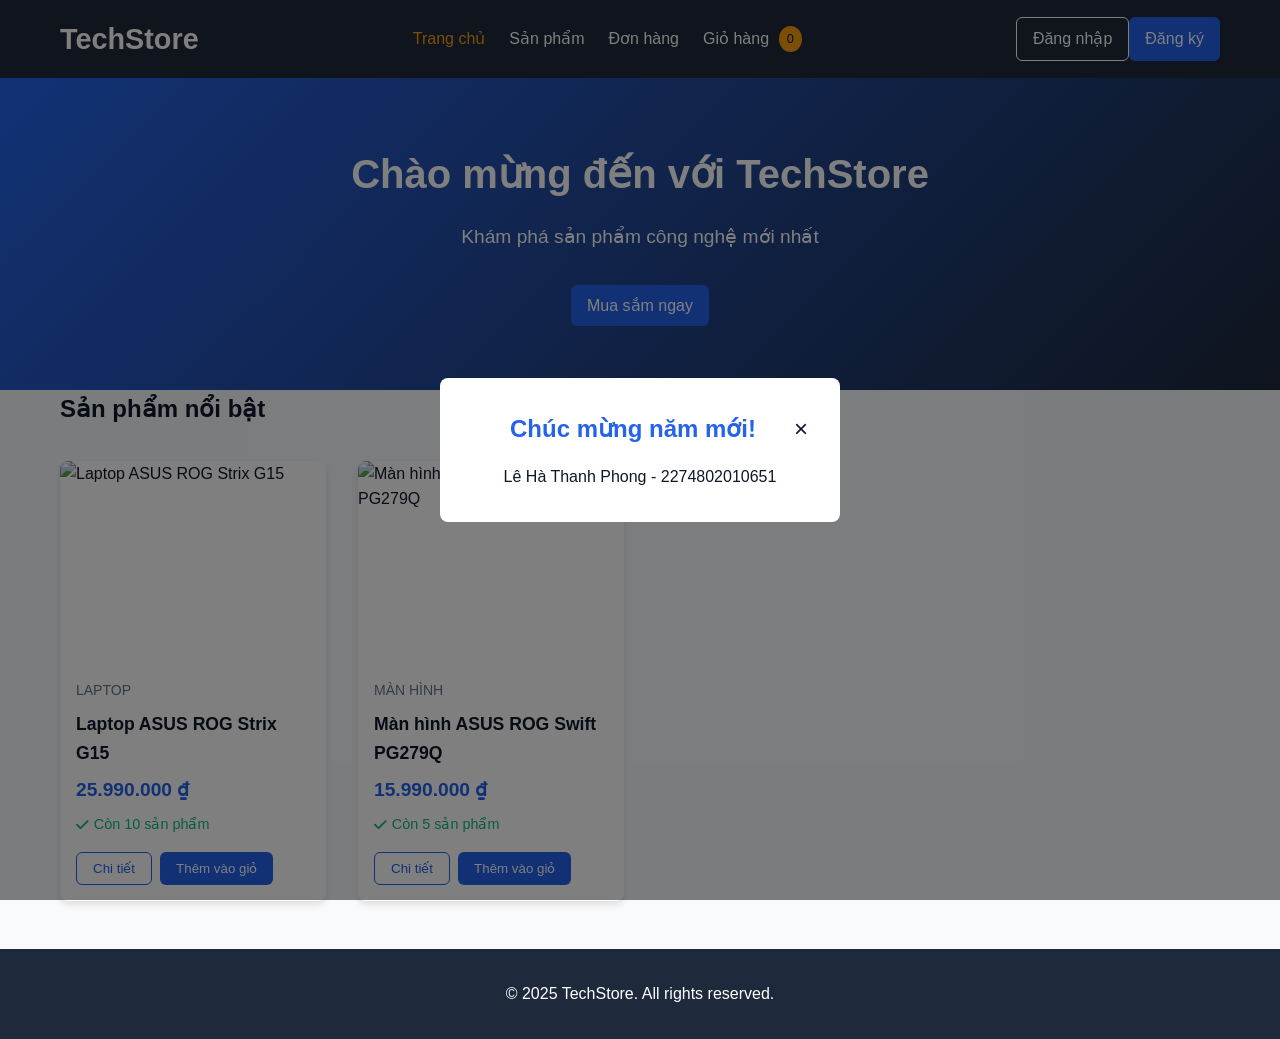
==== index.html @ 42880a67 "Initial commit: Deploying ROG Cyberpunk System" ====
<!DOCTYPE html>
<html lang="vi">
<head>
    <meta charset="UTF-8">
    <meta name="viewport" content="width=device-width, initial-scale=1.0">
    <title>TechStore - Trang chủ</title>
    <link rel="stylesheet" href="css/style.css">
    <link rel="stylesheet" href="css/components.css">
    <link rel="stylesheet" href="css/notifications.css">
    <link rel="stylesheet" href="https://cdnjs.cloudflare.com/ajax/libs/font-awesome/6.0.0-beta3/css/all.min.css">
</head>
<body>
    <!-- Header sẽ được load bằng JS hoặc viết trực tiếp -->
    <header class="header">
        <div class="container">
            <div class="logo">
                <a href="index.html">TechStore</a>
            </div>
            <nav class="main-nav">
                <ul>
                    <li><a href="index.html" class="active">Trang chủ</a></li>
                    <li><a href="products.html">Sản phẩm</a></li>
                    <li><a href="my-orders.html">Đơn hàng</a></li>
                    <li><a href="cart.html">Giỏ hàng <span id="cart-count" class="cart-count">0</span></a></li>
                    <li class="admin-only" style="display: none;"><a href="admin.html">Quản trị</a></li>
                </ul>
            </nav>
            <div class="auth-buttons">
                <div id="user-info" style="display: none;">
                    <span id="username-display"></span>
                    <button id="logout-btn" class="btn btn-logout">Đăng xuất</button>
                </div>
                <div id="guest-buttons">
                    <a href="login.html" class="btn btn-login">Đăng nhập</a>
                    <a href="register.html" class="btn btn-register">Đăng ký</a>
                </div>
            </div>
        </div>
    </header>

    <main>
        <!-- Banner chúc mừng năm mới (popup) -->
        <div id="newyear-popup" class="popup" style="display: none;">
            <div class="popup-content">
                <span class="close-popup">&times;</span>
                <h2>Chúc mừng năm mới!</h2>
                <p>Lê Hà Thanh Phong - 2274802010651</p>
            </div>
        </div>

        <section class="hero">
            <div class="container">
                <h1>Chào mừng đến với TechStore</h1>
                <p>Khám phá sản phẩm công nghệ mới nhất</p>
                <a href="products.html" class="btn btn-primary">Mua sắm ngay</a>
            </div>
        </section>

        <section class="featured-products">
            <div class="container">
                <h2>Sản phẩm nổi bật</h2>
                <div class="product-grid" id="featured-products"></div>
            </div>
        </section>
    </main>

    <footer class="footer">
        <div class="container">
            <p>&copy; 2025 TechStore. All rights reserved.</p>
        </div>
    </footer>

    <script src="js/utils.js"></script>
    <script src="js/data.js"></script>
    <script src="js/auth.js"></script>
    <script src="js/products.js"></script>
    <script src="js/cart.js"></script>
    <script src="js/script.js"></script>
    <script>
        document.addEventListener('DOMContentLoaded', function() {
            // Hiển thị popup chúc mừng năm mới
            showNewYearPopup();
            // Tải sản phẩm nổi bật
            loadFeaturedProducts();
        });
    </script>
</body>
</html>
---- css/style.css ----
* {
    margin: 0;
    padding: 0;
    box-sizing: border-box;
}

:root {
    --primary-color: #2563eb;
    --secondary-color: #1e293b;
    --accent-color: #f59e0b;
    --light-color: #f8fafc;
    --dark-color: #0f172a;
    --gray-color: #64748b;
    --light-gray: #e2e8f0;
    --success-color: #10b981;
    --danger-color: #ef4444;
    --warning-color: #f59e0b;
    --info-color: #3b82f6;
    --font-main: 'Segoe UI', Tahoma, Geneva, Verdana, sans-serif;
}

body {
    font-family: var(--font-main);
    background-color: var(--light-color);
    color: var(--dark-color);
    line-height: 1.6;
}

.container {
    width: 100%;
    max-width: 1200px;
    margin: 0 auto;
    padding: 0 20px;
}

/* Header */
.header {
    background-color: var(--secondary-color);
    color: white;
    padding: 1rem 0;
    position: sticky;
    top: 0;
    z-index: 100;
}

.header .container {
    display: flex;
    align-items: center;
    justify-content: space-between;
    flex-wrap: wrap;
}

.logo a {
    font-size: 1.8rem;
    font-weight: bold;
    color: white;
    text-decoration: none;
}

.main-nav ul {
    display: flex;
    list-style: none;
    gap: 1.5rem;
}

.main-nav a {
    color: white;
    text-decoration: none;
    font-weight: 500;
    transition: color 0.3s;
    display: flex;
    align-items: center;
    gap: 0.3rem;
}

.main-nav a:hover,
.main-nav a.active {
    color: var(--accent-color);
}

.cart-count {
    background-color: var(--accent-color);
    color: var(--dark-color);
    border-radius: 50%;
    padding: 0.2rem 0.5rem;
    font-size: 0.8rem;
    margin-left: 0.3rem;
}

.auth-buttons {
    display: flex;
    gap: 0.5rem;
    align-items: center;
}

.btn {
    padding: 0.5rem 1rem;
    border-radius: 0.375rem;
    border: none;
    cursor: pointer;
    font-weight: 500;
    text-decoration: none;
    display: inline-flex;
    align-items: center;
    gap: 0.3rem;
    transition: all 0.3s;
}

.btn-login {
    background-color: transparent;
    color: white;
    border: 1px solid white;
}

.btn-login:hover {
    background-color: white;
    color: var(--secondary-color);
}

.btn-register {
    background-color: var(--primary-color);
    color: white;
}

.btn-register:hover {
    background-color: #1d4ed8;
}

.btn-logout {
    background-color: transparent;
    color: white;
    border: 1px solid var(--danger-color);
}

.btn-logout:hover {
    background-color: var(--danger-color);
    color: white;
}

/* Footer */
.footer {
    background-color: var(--secondary-color);
    color: white;
    text-align: center;
    padding: 2rem 0;
    margin-top: 3rem;
}

/* Hero */
.hero {
    background: linear-gradient(135deg, var(--primary-color), var(--secondary-color));
    color: white;
    padding: 4rem 0;
    text-align: center;
}

.hero h1 {
    font-size: 2.5rem;
    margin-bottom: 1rem;
}

.hero p {
    font-size: 1.2rem;
    margin-bottom: 2rem;
}

/* Product grid */
.product-grid {
    display: grid;
    grid-template-columns: repeat(auto-fill, minmax(250px, 1fr));
    gap: 2rem;
    margin: 2rem 0;
}

/* Responsive */
@media (max-width: 768px) {
    .main-nav ul {
        flex-direction: column;
        gap: 0.5rem;
    }
    .header .container {
        flex-direction: column;
        gap: 1rem;
    }
}
---- css/components.css ----
/* Product card */
.product-card {
    background: white;
    border-radius: 0.5rem;
    overflow: hidden;
    box-shadow: 0 4px 6px rgba(0,0,0,0.1);
    transition: transform 0.3s, box-shadow 0.3s;
}

.product-card:hover {
    transform: translateY(-5px);
    box-shadow: 0 10px 15px rgba(0,0,0,0.2);
}

.product-image {
    height: 200px;
    overflow: hidden;
}

.product-image img {
    width: 100%;
    height: 100%;
    object-fit: cover;
}

.product-info {
    padding: 1rem;
}

.product-category {
    color: var(--gray-color);
    font-size: 0.875rem;
    text-transform: uppercase;
}

.product-name {
    font-size: 1.1rem;
    font-weight: 600;
    margin: 0.5rem 0;
    color: var(--dark-color);
}

.product-price {
    font-size: 1.2rem;
    font-weight: 700;
    color: var(--primary-color);
    margin-bottom: 0.5rem;
}

.product-stock {
    font-size: 0.9rem;
    margin-bottom: 0.5rem;
    display: flex;
    align-items: center;
    gap: 0.3rem;
}

.in-stock { color: var(--success-color); }
.low-stock { color: var(--warning-color); }
.out-of-stock { color: var(--danger-color); }

.product-actions {
    display: flex;
    gap: 0.5rem;
    margin-top: 1rem;
}

/* Button styles */
.btn-primary {
    background-color: var(--primary-color);
    color: white;
}
.btn-primary:hover {
    background-color: #1d4ed8;
}

.btn-outline {
    background-color: transparent;
    border: 1px solid var(--primary-color);
    color: var(--primary-color);
}
.btn-outline:hover {
    background-color: var(--primary-color);
    color: white;
}

.btn-danger {
    background-color: var(--danger-color);
    color: white;
}
.btn-danger:hover {
    background-color: #dc2626;
}

/* Form elements */
.form-group {
    margin-bottom: 1rem;
}

.form-group label {
    display: block;
    font-weight: 500;
    margin-bottom: 0.3rem;
}

.form-control {
    width: 100%;
    padding: 0.5rem;
    border: 1px solid var(--light-gray);
    border-radius: 0.375rem;
    font-size: 1rem;
}

.form-control:focus {
    outline: none;
    border-color: var(--primary-color);
    box-shadow: 0 0 0 3px rgba(37,99,235,0.1);
}

/* Table */
.table {
    width: 100%;
    border-collapse: collapse;
    background: white;
    border-radius: 0.5rem;
    overflow: hidden;
    box-shadow: 0 1px 3px rgba(0,0,0,0.1);
}

.table th,
.table td {
    padding: 0.75rem;
    text-align: left;
    border-bottom: 1px solid var(--light-gray);
}

.table th {
    background-color: var(--light-gray);
    font-weight: 600;
}

.table tbody tr:hover {
    background-color: var(--light-color);
}

/* Modal */
.modal {
    position: fixed;
    top: 0;
    left: 0;
    width: 100%;
    height: 100%;
    background: rgba(0,0,0,0.5);
    display: flex;
    align-items: center;
    justify-content: center;
    z-index: 1000;
}

.modal-content {
    background: white;
    border-radius: 0.5rem;
    padding: 2rem;
    max-width: 500px;
    width: 90%;
    max-height: 90vh;
    overflow-y: auto;
}

.close-modal {
    float: right;
    font-size: 1.5rem;
    cursor: pointer;
}
---- css/notifications.css ----
/* Toast notification */
.toast {
    position: fixed;
    bottom: 20px;
    right: 20px;
    background: white;
    border-left: 4px solid var(--success-color);
    padding: 1rem;
    border-radius: 0.375rem;
    box-shadow: 0 4px 6px rgba(0,0,0,0.1);
    display: flex;
    align-items: center;
    gap: 1rem;
    z-index: 1000;
    animation: slideIn 0.3s ease;
}

.toast.error {
    border-left-color: var(--danger-color);
}

.toast.warning {
    border-left-color: var(--warning-color);
}

.toast.info {
    border-left-color: var(--info-color);
}

.toast-close {
    cursor: pointer;
    font-size: 1.2rem;
}

@keyframes slideIn {
    from {
        transform: translateX(100%);
        opacity: 0;
    }
    to {
        transform: translateX(0);
        opacity: 1;
    }
}

/* Popup */
.popup {
    position: fixed;
    top: 0;
    left: 0;
    width: 100%;
    height: 100%;
    background: rgba(0,0,0,0.5);
    display: flex;
    align-items: center;
    justify-content: center;
    z-index: 2000;
}

.popup-content {
    background: white;
    padding: 2rem;
    border-radius: 0.5rem;
    text-align: center;
    max-width: 400px;
    width: 90%;
    animation: zoomIn 0.3s ease;
}

.popup-content h2 {
    color: var(--primary-color);
    margin-bottom: 1rem;
}

.popup-content .close-popup {
    float: right;
    font-size: 1.5rem;
    cursor: pointer;
}

@keyframes zoomIn {
    from {
        transform: scale(0.8);
        opacity: 0;
    }
    to {
        transform: scale(1);
        opacity: 1;
    }
}
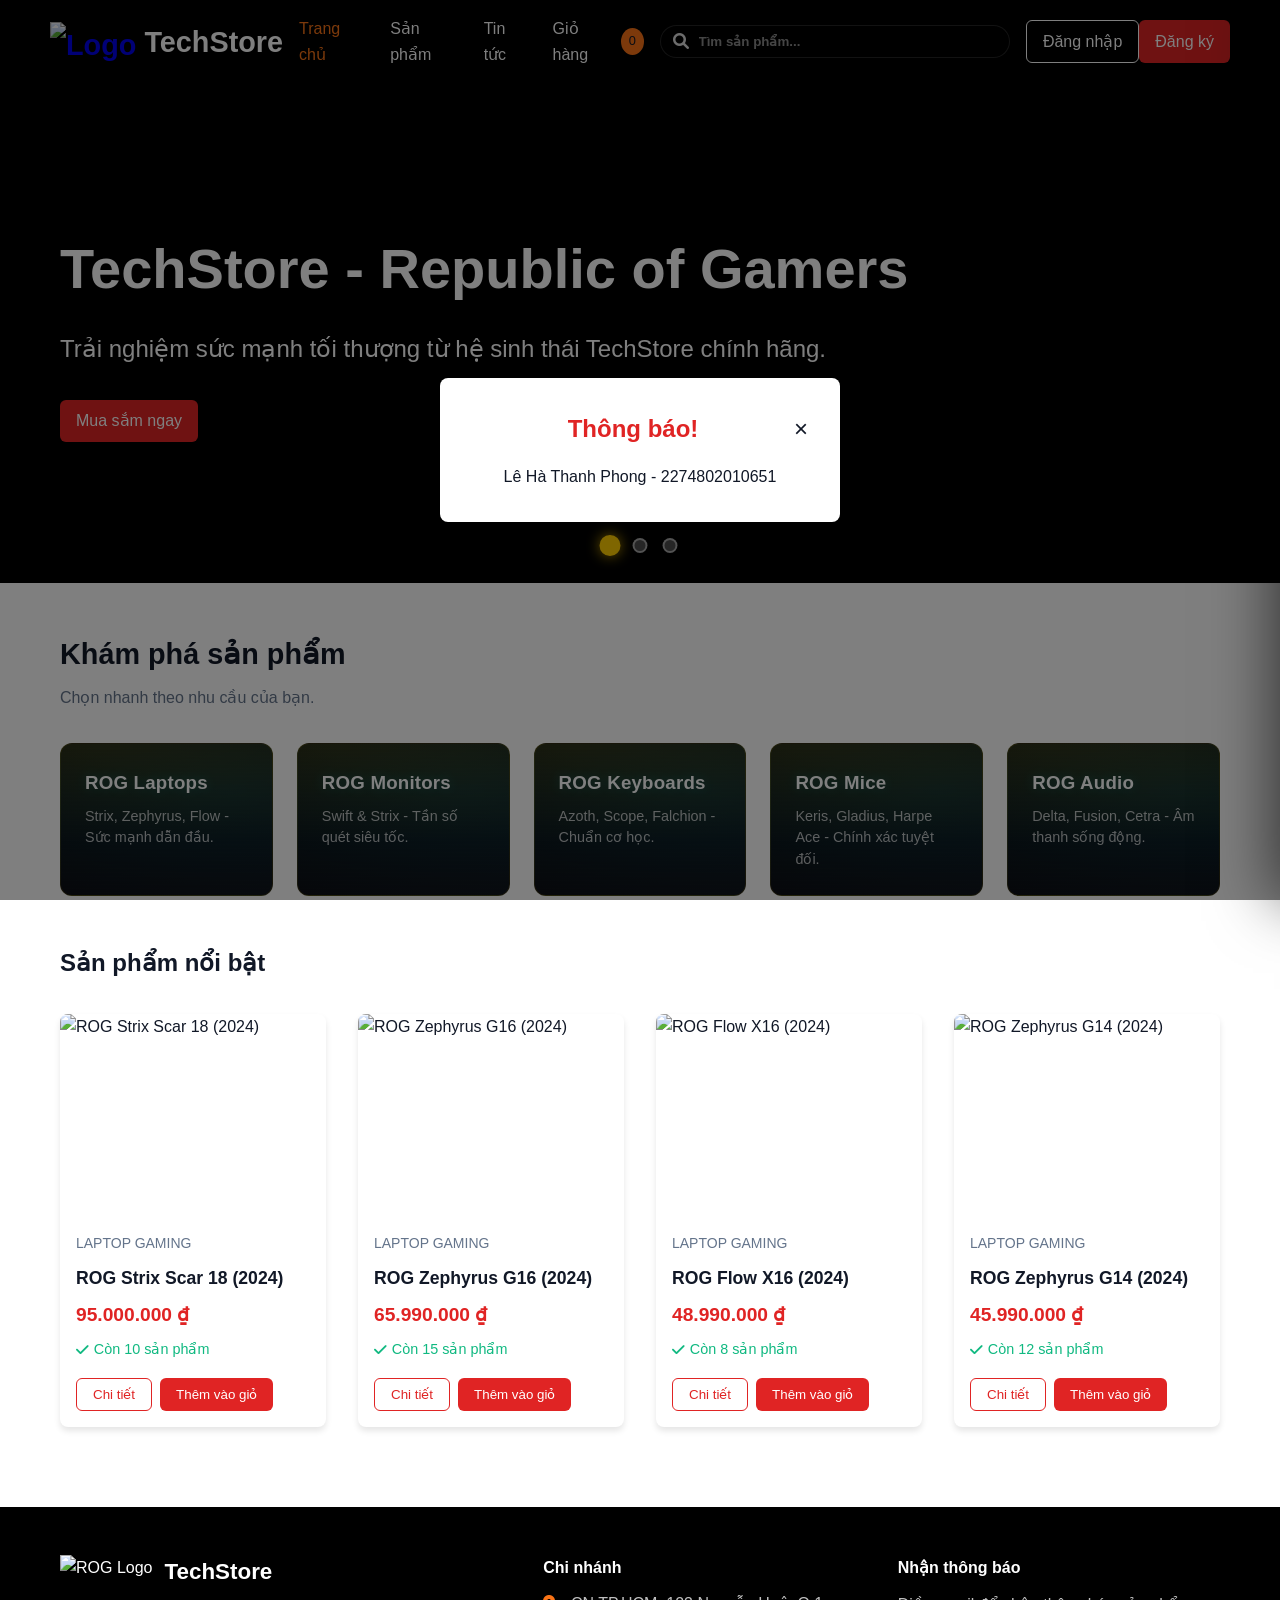
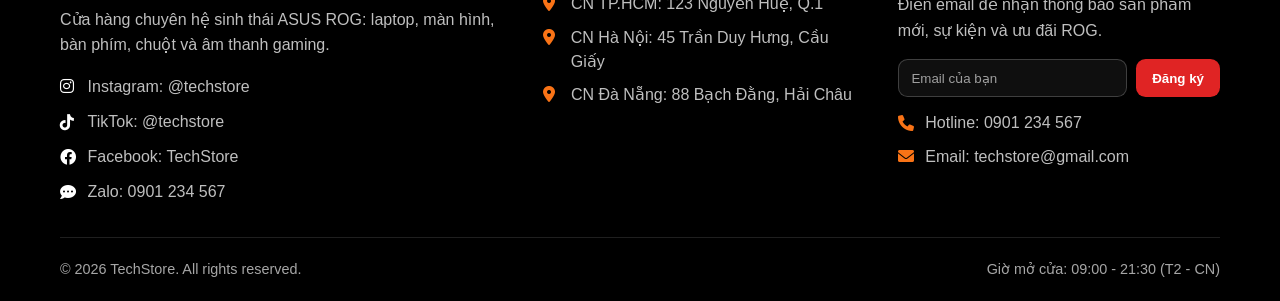
==== commit 95e7d65b: "Update website branding and enhance product pages - Changed title and logo references from "TechStor" ====
--- a/index.html
+++ b/index.html
@@ -14,22 +14,22 @@
     <header class="header">
         <div class="container">
             <div class="logo">
-                <a href="index.html">TechStore</a>
+                <a href="index.html"><img src="https://iconape.com/wp-content/files/yl/33940/png/asus-rog-1.png" alt="Logo" class="logo-img"><span class="logo-text">TechStore</span></a>
             </div>
             <nav class="main-nav">
                 <ul>
                     <li><a href="index.html" class="active">Trang chủ</a></li>
                     <li><a href="products.html">Sản phẩm</a></li>
-                    <li><a href="my-orders.html">Đơn hàng</a></li>
+                    <li><a href="news.html">Tin tức</a></li>
                     <li><a href="cart.html">Giỏ hàng <span id="cart-count" class="cart-count">0</span></a></li>
-                    <li class="admin-only" style="display: none;"><a href="admin.html">Quản trị</a></li>
                 </ul>
             </nav>
+            <div class="header-search" data-site-search data-search-mode="redirect">
+                <i class="fa-solid fa-magnifying-glass"></i>
+                <input id="site-search-input" type="text" placeholder="Tìm sản phẩm..." autocomplete="off">
+                <div class="search-suggest" style="display: none;"></div>
+            </div>
             <div class="auth-buttons">
-                <div id="user-info" style="display: none;">
-                    <span id="username-display"></span>
-                    <button id="logout-btn" class="btn btn-logout">Đăng xuất</button>
-                </div>
                 <div id="guest-buttons">
                     <a href="login.html" class="btn btn-login">Đăng nhập</a>
                     <a href="register.html" class="btn btn-register">Đăng ký</a>
@@ -39,24 +39,75 @@
     </header>
 
     <main>
-        <!-- Banner chúc mừng năm mới (popup) -->
         <div id="newyear-popup" class="popup" style="display: none;">
             <div class="popup-content">
                 <span class="close-popup">&times;</span>
-                <h2>Chúc mừng năm mới!</h2>
+                <h2>Thông báo!</h2>
                 <p>Lê Hà Thanh Phong - 2274802010651</p>
             </div>
         </div>
 
         <section class="hero">
-            <div class="container">
-                <h1>Chào mừng đến với TechStore</h1>
-                <p>Khám phá sản phẩm công nghệ mới nhất</p>
-                <a href="products.html" class="btn btn-primary">Mua sắm ngay</a>
+            <div class="hero-slider scroll-reveal">
+                <div class="hero-slide active" style="background-image: url('https://cdn.mos.cms.futurecdn.net/xigqtox3dAUzC228x2nLfC-1200-80.jpg');">
+                    <div class="container">
+                        <h1>TechStore - Republic of Gamers</h1>
+                        <p>Trải nghiệm sức mạnh tối thượng từ hệ sinh thái TechStore chính hãng.</p>
+                        <a href="products.html" class="btn btn-primary">Mua sắm ngay</a>
+                    </div>
+                </div>
+                <div class="hero-slide" style="background-image: url('https://dlcdnimgs.asus.com/websites/global/products/zoeuvppw1rvogkjd/img/main/bg-07-m.jpg');">
+                    <div class="container">
+                        <h1>Ưu đãi phụ kiện TechStore</h1>
+                        <p>Chuột, bàn phím, tai nghe TechStore giảm đến 40% cho thành viên mới.</p>
+                        <a href="products.html?category=headphone" class="btn btn-primary">Xem phụ kiện</a>
+                    </div>
+                </div>
+                <div class="hero-slide" style="background-image: url('https://www.sammobile.com/wp-content/uploads/2024/09/Asus-ROG-Strix-OLED-XG27ACDNG-Samsung-Display-QD-OLED-.jpg');">
+                    <div class="container">
+                        <h1>Màn hình ROG Swift & Strix</h1>
+                        <p>Màn hình OLED, tần số quét 540Hz, chuẩn mực cho game thủ chuyên nghiệp.</p>
+                        <a href="products.html?category=monitor" class="btn btn-primary">Xem màn hình</a>
+                    </div>
+                </div>
+                <div class="hero-dots">
+                    <button class="hero-dot active"></button>
+                    <button class="hero-dot"></button>
+                    <button class="hero-dot"></button>
+                </div>
             </div>
         </section>
 
-        <section class="featured-products">
+        <section class="explore-section scroll-reveal">
+            <div class="container">
+                <h2>Khám phá sản phẩm</h2>
+                <p>Chọn nhanh theo nhu cầu của bạn.</p>
+                <div class="explore-grid">
+                    <a href="products.html?category=laptop" class="explore-card">
+                        <h3>ROG Laptops</h3>
+                        <span>Strix, Zephyrus, Flow - Sức mạnh dẫn đầu.</span>
+                    </a>
+                    <a href="products.html?category=monitor" class="explore-card">
+                        <h3>ROG Monitors</h3>
+                        <span>Swift & Strix - Tần số quét siêu tốc.</span>
+                    </a>
+                    <a href="products.html?category=keyboard" class="explore-card">
+                        <h3>ROG Keyboards</h3>
+                        <span>Azoth, Scope, Falchion - Chuẩn cơ học.</span>
+                    </a>
+                    <a href="products.html?category=mouse" class="explore-card">
+                        <h3>ROG Mice</h3>
+                        <span>Keris, Gladius, Harpe Ace - Chính xác tuyệt đối.</span>
+                    </a>
+                    <a href="products.html?category=headphone" class="explore-card">
+                        <h3>ROG Audio</h3>
+                        <span>Delta, Fusion, Cetra - Âm thanh sống động.</span>
+                    </a>
+                </div>
+            </div>
+        </section>
+
+        <section class="featured-products scroll-reveal">
             <div class="container">
                 <h2>Sản phẩm nổi bật</h2>
                 <div class="product-grid" id="featured-products"></div>
@@ -66,7 +117,45 @@
 
     <footer class="footer">
         <div class="container">
-            <p>&copy; 2025 TechStore. All rights reserved.</p>
+            <div class="footer-grid">
+                <div class="footer-col">
+                    <div class="footer-brand">
+                        <img src="https://iconape.com/wp-content/files/yl/33940/png/asus-rog-1.png" alt="ROG Logo" class="footer-logo">
+                        <span class="footer-brand-name">TechStore</span>
+                    </div>
+                    <p class="footer-desc">Cửa hàng chuyên hệ sinh thái ASUS ROG: laptop, màn hình, bàn phím, chuột và âm thanh gaming.</p>
+                    <div class="footer-social">
+                        <a class="social-link" href="#" target="_blank" rel="noopener"><i class="fa-brands fa-instagram"></i><span>Instagram: @techstore</span></a>
+                        <a class="social-link" href="#" target="_blank" rel="noopener"><i class="fa-brands fa-tiktok"></i><span>TikTok: @techstore</span></a>
+                        <a class="social-link" href="#" target="_blank" rel="noopener"><i class="fa-brands fa-facebook"></i><span>Facebook: TechStore</span></a>
+                        <a class="social-link" href="#" target="_blank" rel="noopener"><i class="fa-solid fa-comment-dots"></i><span>Zalo: 0901 234 567</span></a>
+                    </div>
+                </div>
+                <div class="footer-col">
+                    <h3 class="footer-title">Chi nhánh</h3>
+                    <ul class="footer-list">
+                        <li class="footer-item"><i class="fa-solid fa-location-dot"></i><span>CN TP.HCM: 123 Nguyễn Huệ, Q.1</span></li>
+                        <li class="footer-item"><i class="fa-solid fa-location-dot"></i><span>CN Hà Nội: 45 Trần Duy Hưng, Cầu Giấy</span></li>
+                        <li class="footer-item"><i class="fa-solid fa-location-dot"></i><span>CN Đà Nẵng: 88 Bạch Đằng, Hải Châu</span></li>
+                    </ul>
+                </div>
+                <div class="footer-col">
+                    <h3 class="footer-title">Nhận thông báo</h3>
+                    <p class="footer-desc">Điền email để nhận thông báo sản phẩm mới, sự kiện và ưu đãi ROG.</p>
+                    <form class="newsletter-form" data-newsletter="true">
+                        <input class="newsletter-input" type="email" name="email" placeholder="Email của bạn" required>
+                        <button class="newsletter-btn" type="submit">Đăng ký</button>
+                    </form>
+                    <ul class="footer-list footer-contact">
+                        <li class="footer-item"><i class="fa-solid fa-phone"></i><a class="footer-link" href="tel:0901234567">Hotline: 0901 234 567</a></li>
+                        <li class="footer-item"><i class="fa-solid fa-envelope"></i><a class="footer-link" href="mailto:techstore@gmail.com">Email: techstore@gmail.com</a></li>
+                    </ul>
+                </div>
+            </div>
+            <div class="footer-bottom">
+                <span>© 2026 TechStore. All rights reserved.</span>
+                <span>Giờ mở cửa: 09:00 - 21:30 (T2 - CN)</span>
+            </div>
         </div>
     </footer>
 
@@ -75,14 +164,15 @@
     <script src="js/auth.js"></script>
     <script src="js/products.js"></script>
     <script src="js/cart.js"></script>
+    <script src="js/search.js"></script>
     <script src="js/script.js"></script>
     <script>
         document.addEventListener('DOMContentLoaded', function() {
-            // Hiển thị popup chúc mừng năm mới
+            // Hiển thị popup thông báo
             showNewYearPopup();
             // Tải sản phẩm nổi bật
             loadFeaturedProducts();
         });
     </script>
 </body>
-</html>+</html>
--- a/css/style.css
+++ b/css/style.css
@@ -5,11 +5,14 @@
 }
 
 :root {
-    --primary-color: #2563eb;
-    --secondary-color: #1e293b;
-    --accent-color: #f59e0b;
-    --light-color: #f8fafc;
-    --dark-color: #0f172a;
+    --primary-color: #e02424;
+    --secondary-color: #000000;
+    --accent-color: #f97316;
+    --neon-yellow: #ffcc00;
+    --neon-cyan: #00f5ff;
+    --neon-pink: #ff2bd6;
+    --light-color: #ffffff;
+    --dark-color: #111827;
     --gray-color: #64748b;
     --light-gray: #e2e8f0;
     --success-color: #10b981;
@@ -24,6 +27,13 @@
     background-color: var(--light-color);
     color: var(--dark-color);
     line-height: 1.6;
+    min-height: 100vh;
+    display: flex;
+    flex-direction: column;
+}
+
+main {
+    flex: 1;
 }
 
 .container {
@@ -44,23 +54,168 @@
 }
 
 .header .container {
-    display: flex;
-    align-items: center;
-    justify-content: space-between;
-    flex-wrap: wrap;
+    display: grid;
+    align-items: center;
+    grid-template-columns: auto 1fr auto auto;
+    column-gap: 1rem;
+    max-width: 100%;
+    margin: 0;
+    padding: 0 50px;
+}
+
+.header-search {
+    position: relative;
+    width: 350px;
+    max-width: 580px;
+    display: flex;
+    align-items: center;
+    gap: 0.6rem;
+    padding: 0.45rem 0.75rem;
+    border-radius: 999px;
+    border: 1px solid rgba(255,255,255,0.14);
+    background: rgba(0,0,0,0.35);
+    backdrop-filter: blur(10px);
+}
+
+.header-search i {
+    color: rgba(255,255,255,0.85);
+    width: 16px;
+}
+
+.header-search input {
+    flex: 1;
+    border: none;
+    outline: none;
+    background: transparent;
+    color: white;
+    font-weight: 800;
+    min-width: 120px;
+}
+
+.header-search input::placeholder {
+    color: rgba(255,255,255,0.55);
+}
+
+.search-suggest {
+    position: absolute;
+    top: calc(100% + 10px);
+    left: 0;
+    right: 0;
+    background: linear-gradient(180deg, rgba(10, 10, 15, 0.98), rgba(6, 6, 10, 0.98));
+    border: 1px solid rgba(0, 245, 255, 0.18);
+    border-radius: 1rem;
+    box-shadow: 0 30px 80px rgba(0,0,0,0.55);
+    overflow: hidden;
+    z-index: 9997;
+}
+
+.search-suggest-item {
+    width: 100%;
+    display: grid;
+    grid-template-columns: 44px 1fr;
+    gap: 0.75rem;
+    align-items: center;
+    padding: 0.75rem 0.85rem;
+    background: transparent;
+    border: none;
+    color: white;
+    cursor: pointer;
+    text-align: left;
+}
+
+.search-suggest-item:hover {
+    background: rgba(255,255,255,0.06);
+}
+
+.search-suggest-thumb {
+    width: 44px;
+    height: 34px;
+    border-radius: 0.6rem;
+    object-fit: cover;
+    border: 1px solid rgba(255,255,255,0.12);
+}
+
+.search-suggest-name {
+    font-weight: 900;
+    line-height: 1.2;
+    margin-bottom: 0.1rem;
+}
+
+.search-suggest-sub {
+    font-size: 0.85rem;
+    color: rgba(255,255,255,0.68);
+    font-weight: 700;
+}
+
+.search-suggest-empty {
+    padding: 0.9rem 0.95rem;
+    color: rgba(255,255,255,0.7);
+    font-weight: 800;
+}
+
+.back-btn {
+    position: fixed;
+    left: 18px;
+    bottom: 18px;
+    width: 48px;
+    height: 48px;
+    border-radius: 16px;
+    border: 1px solid rgba(0, 245, 255, 0.22);
+    background: rgba(0, 0, 0, 0.55);
+    color: white;
+    cursor: pointer;
+    z-index: 9996;
+    display: inline-flex;
+    align-items: center;
+    justify-content: center;
+    opacity: 0;
+    transform: translateY(10px);
+    pointer-events: none;
+    transition: opacity 0.2s ease, transform 0.2s ease, border-color 0.2s ease, background 0.2s ease;
+    backdrop-filter: blur(10px);
+}
+
+.back-btn.show {
+    opacity: 1;
+    transform: translateY(0);
+    pointer-events: auto;
+}
+
+.back-btn:hover {
+    background: rgba(0, 0, 0, 0.7);
+    border-color: rgba(255, 204, 0, 0.35);
 }
 
 .logo a {
+    display: inline-flex;
+    align-items: center;
+    gap: 0.5rem;
     font-size: 1.8rem;
     font-weight: bold;
-    color: white;
     text-decoration: none;
+}
+
+.logo-img {
+    height: 40px;
+    width: auto;
+    object-fit: contain;
+}
+
+.logo-text {
+    color: #ffffff;
+    font-size: 1.8rem;
+    font-weight: bold;
 }
 
 .main-nav ul {
     display: flex;
     list-style: none;
     gap: 1.5rem;
+    justify-content: center;
+}
+
+.main-nav {
+    justify-self: center;
 }
 
 .main-nav a {
@@ -91,6 +246,224 @@
     display: flex;
     gap: 0.5rem;
     align-items: center;
+}
+
+.user-sidebar-trigger {
+    display: inline-flex;
+    align-items: center;
+    gap: 0.6rem;
+    padding: 0.45rem 0.75rem;
+    border-radius: 999px;
+    border: 1px solid rgba(255, 255, 255, 0.15);
+    background: rgba(0, 0, 0, 0.35);
+    color: white;
+    cursor: pointer;
+    transition: transform 0.2s ease, border-color 0.2s ease, background 0.2s ease;
+    backdrop-filter: blur(10px);
+}
+
+.user-sidebar-trigger:hover {
+    transform: translateY(-1px);
+    border-color: rgba(255, 255, 255, 0.35);
+    background: rgba(0, 0, 0, 0.55);
+}
+
+.user-sidebar-avatar {
+    width: 28px;
+    height: 28px;
+    border-radius: 999px;
+    display: inline-flex;
+    align-items: center;
+    justify-content: center;
+    background: radial-gradient(circle at 30% 30%, rgba(255, 0, 0, 0.55), rgba(0, 0, 0, 0.8));
+    box-shadow: 0 0 0 2px rgba(255, 255, 255, 0.08);
+}
+
+.user-sidebar-username {
+    max-width: 140px;
+    overflow: hidden;
+    text-overflow: ellipsis;
+    white-space: nowrap;
+    font-weight: 700;
+    letter-spacing: 0.2px;
+}
+
+.user-sidebar-chevron {
+    opacity: 0.85;
+    font-size: 0.85rem;
+}
+
+.user-sidebar-overlay {
+    position: fixed;
+    inset: 0;
+    background: rgba(0, 0, 0, 0.55);
+    opacity: 0;
+    pointer-events: none;
+    transition: opacity 0.2s ease;
+    z-index: 9998;
+}
+
+.user-sidebar-overlay.active {
+    opacity: 1;
+    pointer-events: auto;
+}
+
+.user-sidebar {
+    position: fixed;
+    top: 0;
+    right: 0;
+    height: 100vh;
+    width: min(360px, 92vw);
+    background: #070707;
+    transform: translateX(104%);
+    transition: transform 0.28s cubic-bezier(0.2, 0.8, 0.2, 1);
+    z-index: 9999;
+    display: flex;
+    flex-direction: column;
+    border-left: 1px solid rgba(255, 255, 255, 0.08);
+    box-shadow: -20px 0 60px rgba(0, 0, 0, 0.6);
+}
+
+.user-sidebar.open {
+    transform: translateX(0);
+}
+
+.user-sidebar::before {
+    content: "";
+    position: absolute;
+    top: 0;
+    left: 0;
+    width: 3px;
+    height: 100%;
+    background: linear-gradient(180deg, rgba(255, 204, 0, 0.9), rgba(255, 0, 0, 0.85), rgba(255, 204, 0, 0.9));
+    background-size: 100% 180%;
+    animation: sidebarGlow 2.8s ease-in-out infinite;
+}
+
+@keyframes sidebarGlow {
+    0% { background-position: 50% 0%; }
+    50% { background-position: 50% 100%; }
+    100% { background-position: 50% 0%; }
+}
+
+.user-sidebar-head {
+    padding: 1.25rem 1.25rem 1rem 1.25rem;
+    display: flex;
+    align-items: flex-start;
+    justify-content: space-between;
+    gap: 1rem;
+}
+
+.user-sidebar-profile {
+    display: flex;
+    gap: 0.9rem;
+    align-items: center;
+}
+
+.user-sidebar-profile-avatar {
+    width: 44px;
+    height: 44px;
+    border-radius: 999px;
+    display: inline-flex;
+    align-items: center;
+    justify-content: center;
+    background: radial-gradient(circle at 30% 30%, rgba(255, 204, 0, 0.35), rgba(255, 0, 0, 0.25), rgba(0, 0, 0, 0.95));
+    box-shadow: 0 0 0 2px rgba(255, 204, 0, 0.18), 0 10px 25px rgba(0, 0, 0, 0.5);
+    color: white;
+}
+
+.user-sidebar-profile-name {
+    font-weight: 800;
+    color: white;
+    letter-spacing: 0.2px;
+}
+
+.user-sidebar-profile-sub {
+    color: rgba(255, 255, 255, 0.55);
+    font-size: 0.9rem;
+    margin-top: 0.1rem;
+}
+
+.user-sidebar-close {
+    border: 1px solid rgba(255, 255, 255, 0.12);
+    background: rgba(255, 255, 255, 0.04);
+    color: white;
+    border-radius: 0.75rem;
+    width: 40px;
+    height: 40px;
+    cursor: pointer;
+    display: inline-flex;
+    align-items: center;
+    justify-content: center;
+    transition: transform 0.2s ease, background 0.2s ease, border-color 0.2s ease;
+}
+
+.user-sidebar-close:hover {
+    transform: rotate(6deg);
+    background: rgba(255, 255, 255, 0.08);
+    border-color: rgba(255, 255, 255, 0.25);
+}
+
+.user-sidebar-body {
+    padding: 0.5rem 1.25rem 1rem 1.25rem;
+    display: flex;
+    flex-direction: column;
+    gap: 0.65rem;
+}
+
+.user-sidebar-action {
+    display: flex;
+    align-items: center;
+    gap: 0.8rem;
+    padding: 0.9rem 0.95rem;
+    border-radius: 0.9rem;
+    text-decoration: none;
+    color: rgba(255, 255, 255, 0.9);
+    background: rgba(255, 255, 255, 0.04);
+    border: 1px solid rgba(255, 255, 255, 0.08);
+    transition: transform 0.2s ease, background 0.2s ease, border-color 0.2s ease;
+}
+
+.user-sidebar-action:hover {
+    transform: translateX(-2px);
+    background: rgba(255, 255, 255, 0.07);
+    border-color: rgba(255, 204, 0, 0.25);
+}
+
+.user-sidebar-action i {
+    width: 18px;
+    color: rgba(255, 204, 0, 0.95);
+}
+
+.user-sidebar-foot {
+    margin-top: auto;
+    padding: 1rem 1.25rem 1.25rem 1.25rem;
+}
+
+.user-sidebar-logout {
+    width: 100%;
+    display: inline-flex;
+    align-items: center;
+    justify-content: center;
+    gap: 0.65rem;
+    padding: 0.9rem 1rem;
+    border-radius: 0.9rem;
+    border: 1px solid rgba(255, 0, 0, 0.28);
+    background: rgba(255, 0, 0, 0.12);
+    color: white;
+    cursor: pointer;
+    font-weight: 800;
+    transition: transform 0.2s ease, background 0.2s ease, border-color 0.2s ease;
+}
+
+.user-sidebar-logout:hover {
+    transform: translateY(-1px);
+    background: rgba(255, 0, 0, 0.18);
+    border-color: rgba(255, 204, 0, 0.35);
+}
+
+.sidebar-open {
+    overflow: hidden;
 }
 
 .btn {
@@ -141,27 +514,243 @@
 .footer {
     background-color: var(--secondary-color);
     color: white;
-    text-align: center;
-    padding: 2rem 0;
+    padding: 3rem 0 1.25rem;
     margin-top: 3rem;
+}
+
+.footer-grid {
+    display: grid;
+    grid-template-columns: 1.4fr 1fr 1fr;
+    gap: 2rem;
+    align-items: start;
+}
+
+.footer-col {
+    min-width: 0;
+}
+
+.footer-brand {
+    display: flex;
+    align-items: center;
+    gap: 0.75rem;
+    margin-bottom: 1rem;
+}
+
+.footer-logo {
+    height: 36px;
+    width: auto;
+    object-fit: contain;
+}
+
+.footer-brand-name {
+    color: white;
+    font-size: 1.4rem;
+    font-weight: 700;
+    line-height: 1.2;
+}
+
+.footer-title {
+    font-size: 1rem;
+    font-weight: 700;
+    margin-bottom: 0.75rem;
+    color: white;
+}
+
+.footer-desc {
+    color: rgba(255,255,255,0.75);
+    margin-bottom: 1rem;
+    max-width: 460px;
+}
+
+.footer-list {
+    list-style: none;
+    padding: 0;
+    margin: 0;
+    display: flex;
+    flex-direction: column;
+    gap: 0.6rem;
+}
+
+.footer-item {
+    display: flex;
+    gap: 0.6rem;
+    align-items: flex-start;
+    color: rgba(255,255,255,0.75);
+    line-height: 1.5;
+}
+
+.footer-item i {
+    width: 18px;
+    margin-top: 0.2rem;
+    color: var(--accent-color);
+}
+
+.footer-link {
+    color: rgba(255,255,255,0.75);
+    text-decoration: none;
+}
+
+.footer-link:hover {
+    color: white;
+}
+
+.footer-social {
+    display: flex;
+    flex-direction: column;
+    gap: 0.6rem;
+    margin-top: 0.75rem;
+}
+
+.social-link {
+    display: inline-flex;
+    align-items: center;
+    gap: 0.6rem;
+    color: rgba(255,255,255,0.75);
+    text-decoration: none;
+}
+
+.social-link i {
+    width: 18px;
+    color: white;
+}
+
+.social-link:hover {
+    color: white;
+}
+
+.newsletter-form {
+    display: flex;
+    gap: 0.6rem;
+    margin-top: 0.75rem;
+}
+
+.newsletter-input {
+    flex: 1;
+    padding: 0.65rem 0.8rem;
+    border-radius: 0.6rem;
+    border: 1px solid rgba(255,255,255,0.2);
+    background: rgba(255,255,255,0.06);
+    color: white;
+    outline: none;
+}
+
+.newsletter-input::placeholder {
+    color: rgba(255,255,255,0.6);
+}
+
+.newsletter-btn {
+    padding: 0.65rem 1rem;
+    border-radius: 0.6rem;
+    border: none;
+    background: var(--primary-color);
+    color: white;
+    cursor: pointer;
+    font-weight: 700;
+    white-space: nowrap;
+}
+
+.newsletter-btn:hover {
+    background: #c81e1e;
+}
+
+.footer-contact {
+    margin-top: 0.9rem;
+}
+
+.footer-bottom {
+    margin-top: 2rem;
+    padding-top: 1.25rem;
+    border-top: 1px solid rgba(255,255,255,0.12);
+    display: flex;
+    justify-content: space-between;
+    flex-wrap: wrap;
+    gap: 0.75rem;
+    color: rgba(255,255,255,0.65);
+    font-size: 0.9rem;
 }
 
 /* Hero */
 .hero {
-    background: linear-gradient(135deg, var(--primary-color), var(--secondary-color));
-    color: white;
+    background-color: var(--secondary-color);
+    color: white;
+    padding: 0;
+}
+
+.hero-slider {
+    position: relative;
+    overflow: hidden;
+    height: 500px;
+}
+
+.hero-slide {
+    display: none;
+    height: 100%;
     padding: 4rem 0;
-    text-align: center;
+    background-size: cover;
+    background-position: center;
+    background-repeat: no-repeat;
+    position: relative;
+    align-items: center;
+}
+
+.hero-slide::before {
+    content: '';
+    position: absolute;
+    top: 0;
+    left: 0;
+    width: 100%;
+    height: 100%;
+    background: rgba(0, 0, 0, 0.5); /* Overlay đen để chữ dễ đọc */
+    z-index: 1;
+}
+
+.hero-slide.active {
+    display: flex;
+}
+
+.hero-slide .container {
+    position: relative;
+    z-index: 2;
 }
 
 .hero h1 {
-    font-size: 2.5rem;
+    font-size: 3.5rem;
     margin-bottom: 1rem;
+    color: var(--light-color);
+    text-shadow: 2px 2px 4px rgba(0,0,0,0.5);
 }
 
 .hero p {
-    font-size: 1.2rem;
+    font-size: 1.5rem;
     margin-bottom: 2rem;
+    text-shadow: 1px 1px 2px rgba(0,0,0,0.5);
+}
+
+.hero-dots {
+    position: absolute;
+    bottom: 30px;
+    left: 50%;
+    transform: translateX(-50%);
+    display: flex;
+    gap: 15px;
+    z-index: 10;
+}
+
+.hero-dot {
+    width: 15px;
+    height: 15px;
+    border-radius: 50%;
+    background: rgba(255,255,255,0.3);
+    border: 2px solid rgba(255,255,255,0.5);
+    cursor: pointer;
+    transition: all 0.3s ease;
+}
+
+.hero-dot.active {
+    background: #ffcc00; /* Màu vàng khi active */
+    border-color: #ffcc00;
+    transform: scale(1.4);
+    box-shadow: 0 0 10px rgba(255, 204, 0, 0.8);
 }
 
 /* Product grid */
@@ -172,14 +761,119 @@
     margin: 2rem 0;
 }
 
+.explore-section {
+    padding: 3rem 0;
+}
+
+.explore-section h2 {
+    font-size: 1.8rem;
+    margin-bottom: 0.5rem;
+}
+
+.explore-section p {
+    color: var(--gray-color);
+}
+
+.explore-grid {
+    display: grid;
+    grid-template-columns: repeat(auto-fit, minmax(180px, 1fr));
+    gap: 1.5rem;
+    margin-top: 2rem;
+}
+
+.explore-card {
+    display: block;
+    padding: 1.5rem;
+    border-radius: 0.75rem;
+    background: radial-gradient(900px 180px at 20% 0%, rgba(255, 204, 0, 0.14), transparent 55%),
+        radial-gradient(700px 220px at 80% 30%, rgba(0, 245, 255, 0.12), transparent 55%),
+        linear-gradient(135deg, #0b0b10, #0f1018);
+    border: 1px solid rgba(255, 204, 0, 0.14);
+    text-decoration: none;
+    color: #ffffff;
+    position: relative;
+    overflow: hidden;
+    transition: transform 0.25s ease, box-shadow 0.25s ease, border-color 0.25s ease;
+}
+
+.explore-card h3 {
+    margin-bottom: 0.5rem;
+    font-weight: 900;
+    letter-spacing: 0.2px;
+    text-shadow: 0 0 12px rgba(0, 245, 255, 0.2);
+}
+
+.explore-card span {
+    font-size: 0.9rem;
+    color: rgba(255,255,255,0.72);
+    display: block;
+    line-height: 1.5;
+}
+
+.explore-card:hover {
+    transform: translateY(-4px) scale(1.01);
+    box-shadow: 0 18px 40px rgba(0,0,0,0.35), 0 0 0 1px rgba(0, 245, 255, 0.18) inset;
+    border-color: rgba(0, 245, 255, 0.28);
+}
+
+.explore-card::before {
+    content: "";
+    position: absolute;
+    inset: 0;
+    background: linear-gradient(90deg, transparent, rgba(255, 255, 255, 0.09), transparent);
+    transform: translateX(-120%);
+    transition: transform 0.55s ease;
+    pointer-events: none;
+}
+
+.explore-card:hover::before {
+    transform: translateX(120%);
+}
+
+.explore-card::after {
+    content: "";
+    position: absolute;
+    inset: 0;
+    background-image: linear-gradient(rgba(255, 255, 255, 0.06) 1px, transparent 1px);
+    background-size: 100% 4px;
+    opacity: 0.08;
+    pointer-events: none;
+}
+
+.scroll-reveal {
+    opacity: 1;
+    transform: translateY(24px);
+    transition: opacity 0.6s ease, transform 0.6s ease;
+}
+
+.scroll-reveal.visible {
+    opacity: 1;
+    transform: translateY(0);
+}
+
 /* Responsive */
 @media (max-width: 768px) {
     .main-nav ul {
         flex-direction: column;
         gap: 0.5rem;
+        align-items: flex-start;
     }
     .header .container {
+        grid-template-columns: 1fr;
+        row-gap: 1rem;
+    }
+    .main-nav {
+        justify-self: start;
+    }
+    .header-search {
+        width: 100%;
+        max-width: 100%;
+        justify-self: stretch;
+    }
+    .footer-grid {
+        grid-template-columns: 1fr;
+    }
+    .newsletter-form {
         flex-direction: column;
-        gap: 1rem;
     }
-}+}
--- a/css/components.css
+++ b/css/components.css
@@ -63,6 +63,261 @@
     display: flex;
     gap: 0.5rem;
     margin-top: 1rem;
+}
+
+/* Auth pages */
+.auth-page {
+    flex: 1;
+    display: flex;
+    align-items: center;
+    justify-content: center;
+    padding: 2.5rem 1rem 3.5rem;
+    position: relative;
+    overflow: hidden;
+    background: radial-gradient(1000px 320px at 20% 0%, rgba(0, 245, 255, 0.12), transparent 55%),
+        radial-gradient(800px 300px at 80% 20%, rgba(255, 43, 214, 0.1), transparent 55%),
+        radial-gradient(900px 320px at 50% 100%, rgba(255, 204, 0, 0.1), transparent 55%);
+}
+
+.auth-card {
+    width: min(460px, 92vw);
+    border-radius: 1.1rem;
+    padding: 1.25rem 1.25rem;
+    background: linear-gradient(180deg, rgba(10, 10, 15, 0.98), rgba(6, 6, 10, 0.98));
+    border: 1px solid rgba(255, 204, 0, 0.18);
+    box-shadow: 0 30px 90px rgba(0, 0, 0, 0.35), 0 0 0 1px rgba(0, 245, 255, 0.12) inset;
+    color: rgba(255,255,255,0.9);
+    position: relative;
+    overflow: hidden;
+}
+
+.auth-card::before {
+    content: "";
+    position: absolute;
+    inset: 0;
+    background-image: linear-gradient(rgba(255, 255, 255, 0.06) 1px, transparent 1px);
+    background-size: 100% 4px;
+    opacity: 0.08;
+    pointer-events: none;
+}
+
+.auth-card-head {
+    margin-bottom: 0.9rem;
+    position: relative;
+}
+
+.auth-brand {
+    display: flex;
+    align-items: center;
+    gap: 0.75rem;
+}
+
+.auth-brand-logo {
+    width: 44px;
+    height: 44px;
+    object-fit: contain;
+    filter: drop-shadow(0 10px 20px rgba(0,0,0,0.4));
+}
+
+.auth-brand-title {
+    font-weight: 900;
+    font-size: 1.15rem;
+    color: white;
+    letter-spacing: 0.2px;
+}
+
+.auth-brand-sub {
+    color: rgba(255,255,255,0.68);
+    font-weight: 700;
+    margin-top: 0.15rem;
+    font-size: 0.9rem;
+}
+
+.auth-card .form-group label {
+    color: rgba(255,255,255,0.82);
+}
+
+.auth-card .form-control {
+    background: rgba(255,255,255,0.06);
+    border: 1px solid rgba(255,255,255,0.14);
+    color: white;
+}
+
+.auth-card .form-control:focus {
+    border-color: rgba(0, 245, 255, 0.35);
+    box-shadow: 0 0 0 3px rgba(0, 245, 255, 0.12);
+}
+
+.auth-divider {
+    margin: 1rem 0;
+    position: relative;
+    text-align: center;
+}
+
+.auth-divider::before {
+    content: "";
+    position: absolute;
+    left: 0;
+    right: 0;
+    top: 50%;
+    height: 1px;
+    background: rgba(255,255,255,0.12);
+}
+
+.auth-divider span {
+    position: relative;
+    padding: 0 0.75rem;
+    background: rgba(10, 10, 15, 0.98);
+    color: rgba(255,255,255,0.65);
+    font-weight: 800;
+    font-size: 0.9rem;
+}
+
+.oauth-buttons {
+    display: flex;
+    flex-direction: column;
+    gap: 0.6rem;
+}
+
+.oauth-btn {
+    width: 100%;
+    display: inline-flex;
+    align-items: center;
+    justify-content: center;
+    gap: 0.7rem;
+    padding: 0.75rem 0.9rem;
+    border-radius: 0.95rem;
+    border: 1px solid rgba(255,255,255,0.14);
+    background: rgba(255,255,255,0.06);
+    color: rgba(255,255,255,0.92);
+    cursor: pointer;
+    font-weight: 900;
+    transition: transform 0.2s ease, background 0.2s ease, border-color 0.2s ease;
+}
+
+.oauth-btn:hover {
+    transform: translateY(-1px);
+    background: rgba(255,255,255,0.1);
+    border-color: rgba(0, 245, 255, 0.25);
+}
+
+.oauth-btn i {
+    width: 18px;
+}
+
+.oauth-google i { color: #00f5ff; }
+.oauth-facebook i { color: #ffcc00; }
+.oauth-apple i { color: #ff2bd6; }
+
+.auth-link {
+    margin-top: 0.9rem;
+    text-align: center;
+    color: rgba(255,255,255,0.68);
+    font-weight: 700;
+}
+
+.auth-link a {
+    color: #ffcc00;
+    text-decoration: none;
+}
+
+.auth-link a:hover {
+    text-decoration: underline;
+}
+
+/* Cart success popup */
+.order-success-overlay {
+    position: fixed;
+    inset: 0;
+    background: radial-gradient(circle at 30% 10%, rgba(0, 245, 255, 0.12), transparent 45%),
+        rgba(0, 0, 0, 0.72);
+    opacity: 0;
+    transition: opacity 0.2s ease;
+    z-index: 9998;
+    backdrop-filter: blur(8px);
+}
+
+.order-success-overlay.open {
+    opacity: 1;
+}
+
+.order-success-modal {
+    position: fixed;
+    inset: 0;
+    margin: auto;
+    width: min(520px, 92vw);
+    height: fit-content;
+    background: linear-gradient(180deg, rgba(10, 10, 15, 0.98), rgba(6, 6, 10, 0.98));
+    border: 1px solid rgba(0, 245, 255, 0.18);
+    border-radius: 1.1rem;
+    box-shadow: 0 30px 90px rgba(0, 0, 0, 0.65), 0 0 0 1px rgba(255, 204, 0, 0.16) inset;
+    color: rgba(255,255,255,0.9);
+    padding: 1.25rem 1.25rem 1.15rem;
+    opacity: 0;
+    transform: translateY(12px) scale(0.99);
+    transition: opacity 0.2s ease, transform 0.2s ease;
+    z-index: 9999;
+    overflow: hidden;
+    text-align: center;
+}
+
+.order-success-modal.open {
+    opacity: 1;
+    transform: translateY(0) scale(1);
+}
+
+.order-success-modal::before {
+    content: "";
+    position: absolute;
+    inset: 0;
+    background-image: linear-gradient(rgba(255, 255, 255, 0.06) 1px, transparent 1px);
+    background-size: 100% 4px;
+    opacity: 0.08;
+    pointer-events: none;
+}
+
+.order-success-icon {
+    width: 62px;
+    height: 62px;
+    border-radius: 22px;
+    display: inline-flex;
+    align-items: center;
+    justify-content: center;
+    background: radial-gradient(circle at 30% 30%, rgba(0, 245, 255, 0.22), rgba(255, 204, 0, 0.12));
+    border: 1px solid rgba(0, 245, 255, 0.18);
+    margin: 0 auto 0.75rem;
+    position: relative;
+}
+
+.order-success-icon i {
+    font-size: 1.6rem;
+    color: #00f5ff;
+}
+
+.order-success-modal h2 {
+    font-size: 1.45rem;
+    font-weight: 900;
+    color: white;
+    margin-bottom: 0.4rem;
+    position: relative;
+}
+
+.order-success-modal p {
+    color: rgba(255,255,255,0.7);
+    margin-bottom: 1rem;
+    position: relative;
+}
+
+.order-success-actions {
+    display: flex;
+    gap: 0.65rem;
+    justify-content: center;
+    flex-wrap: wrap;
+    position: relative;
+}
+
+.order-success-actions .btn i {
+    margin-right: 0.5rem;
 }
 
 /* Button styles */
@@ -171,4 +426,958 @@
     float: right;
     font-size: 1.5rem;
     cursor: pointer;
-}+}
+
+.news-list {
+    display: grid;
+    grid-template-columns: repeat(auto-fill, minmax(280px, 1fr));
+    gap: 2rem;
+    margin: 2rem 0;
+}
+
+.news-card {
+    background: white;
+    border-radius: 0.5rem;
+    overflow: hidden;
+    box-shadow: 0 4px 6px rgba(0,0,0,0.1);
+    transition: transform 0.3s, box-shadow 0.3s;
+}
+
+.news-card:hover {
+    transform: translateY(-5px);
+    box-shadow: 0 10px 15px rgba(0,0,0,0.2);
+}
+
+/* News Slideshow */
+.news-hero {
+    margin-bottom: 3rem;
+}
+
+.news-slider {
+    position: relative;
+    height: 400px;
+    border-radius: 1rem;
+    overflow: hidden;
+    box-shadow: 0 10px 30px rgba(0,0,0,0.3);
+}
+
+.news-slide {
+    position: absolute;
+    top: 0;
+    left: 0;
+    width: 100%;
+    height: 100%;
+    opacity: 0;
+    transition: opacity 0.8s ease-in-out;
+    display: flex;
+    align-items: flex-end;
+}
+
+.news-slide.active {
+    opacity: 1;
+    z-index: 1;
+}
+
+.news-slide img {
+    position: absolute;
+    top: 0;
+    left: 0;
+    width: 100%;
+    height: 100%;
+    object-fit: cover;
+    z-index: -1;
+}
+
+.news-slide-content {
+    background: linear-gradient(transparent, rgba(0,0,0,0.9));
+    padding: 3rem 2rem;
+    width: 100%;
+    color: white;
+}
+
+.news-slide-content h2 {
+    font-size: 2.5rem;
+    margin-bottom: 1rem;
+    color: var(--primary-color);
+}
+
+.news-slide-content p {
+    font-size: 1.2rem;
+    max-width: 800px;
+}
+
+.news-dots {
+    position: absolute;
+    bottom: 20px;
+    right: 20px;
+    display: flex;
+    gap: 10px;
+    z-index: 2;
+}
+
+/* Orders page */
+.orders-page {
+    padding-bottom: 2rem;
+}
+
+.orders-hero {
+    margin: 1.5rem 0 1.25rem;
+    border-radius: 1rem;
+    padding: 1.25rem 1.25rem;
+    background: radial-gradient(1200px 260px at 10% 0%, rgba(224, 36, 36, 0.35), transparent 60%),
+        radial-gradient(900px 300px at 90% 20%, rgba(245, 158, 11, 0.2), transparent 60%),
+        linear-gradient(135deg, #0b0b0b, #111111);
+    color: white;
+    border: 1px solid rgba(255,255,255,0.08);
+    display: flex;
+    align-items: center;
+    justify-content: space-between;
+    gap: 1rem;
+    overflow: hidden;
+    position: relative;
+}
+
+.orders-hero::after {
+    content: "";
+    position: absolute;
+    inset: -2px;
+    background: radial-gradient(circle at 30% 20%, rgba(255, 204, 0, 0.12), transparent 50%);
+    pointer-events: none;
+}
+
+.orders-hero-content {
+    position: relative;
+    z-index: 1;
+    max-width: 820px;
+}
+
+.orders-hero-title {
+    display: flex;
+    align-items: center;
+    gap: 0.75rem;
+    margin-bottom: 0.35rem;
+}
+
+.orders-hero-title i {
+    width: 44px;
+    height: 44px;
+    border-radius: 14px;
+    display: inline-flex;
+    align-items: center;
+    justify-content: center;
+    background: rgba(224, 36, 36, 0.22);
+    border: 1px solid rgba(224, 36, 36, 0.35);
+    color: white;
+}
+
+.orders-hero h1 {
+    font-size: 1.8rem;
+    line-height: 1.2;
+}
+
+.orders-hero p {
+    color: rgba(255,255,255,0.72);
+    margin-top: 0.25rem;
+}
+
+.orders-hero-cta {
+    position: relative;
+    z-index: 1;
+    background: rgba(255,255,255,0.06);
+    border: 1px solid rgba(255,255,255,0.16);
+    color: white;
+    text-decoration: none;
+    padding: 0.75rem 1rem;
+    border-radius: 0.9rem;
+    font-weight: 800;
+    transition: transform 0.2s ease, background 0.2s ease, border-color 0.2s ease;
+    white-space: nowrap;
+}
+
+.orders-hero-cta:hover {
+    transform: translateY(-1px);
+    background: rgba(255,255,255,0.1);
+    border-color: rgba(255, 204, 0, 0.35);
+}
+
+.orders-stats {
+    display: grid;
+    grid-template-columns: repeat(5, minmax(0, 1fr));
+    gap: 1rem;
+    margin: 0 0 calc(1.25rem + 24px);
+}
+
+.orders-stat {
+    background: white;
+    border-radius: 1rem;
+    padding: 1rem;
+    box-shadow: 0 10px 22px rgba(0,0,0,0.06);
+    border: 1px solid rgba(0,0,0,0.06);
+    display: flex;
+    align-items: center;
+    gap: 0.9rem;
+    position: relative;
+    overflow: hidden;
+}
+
+.orders-stat::after {
+    content: "";
+    position: absolute;
+    inset: 0;
+    background: radial-gradient(circle at 10% 0%, rgba(224, 36, 36, 0.08), transparent 55%);
+    pointer-events: none;
+}
+
+.orders-stat-icon {
+    width: 42px;
+    height: 42px;
+    border-radius: 14px;
+    display: inline-flex;
+    align-items: center;
+    justify-content: center;
+    background: rgba(0,0,0,0.04);
+    border: 1px solid rgba(0,0,0,0.06);
+    color: var(--secondary-color);
+    flex: 0 0 auto;
+}
+
+.orders-stat-label {
+    color: #64748b;
+    font-size: 0.85rem;
+    font-weight: 700;
+}
+
+.orders-stat-value {
+    font-size: 1.6rem;
+    font-weight: 900;
+    color: var(--secondary-color);
+    line-height: 1.1;
+    margin-top: 0.1rem;
+}
+
+.stat-pending .orders-stat-icon { color: var(--warning-color); }
+.stat-processing .orders-stat-icon { color: var(--info-color); }
+.stat-approved .orders-stat-icon { color: var(--success-color); }
+.stat-completed .orders-stat-icon { color: #a855f7; }
+.stat-total .orders-stat-icon { color: var(--primary-color); }
+
+.orders-filter {
+    display: flex;
+    flex-wrap: wrap;
+    gap: 0.6rem;
+    margin: 0 0 1.25rem;
+}
+
+.filter-btn {
+    padding: 0.55rem 0.95rem;
+    border-radius: 999px;
+    border: 1px solid rgba(0,0,0,0.12);
+    background: white;
+    cursor: pointer;
+    font-weight: 800;
+    color: #0f172a;
+    transition: transform 0.15s ease, background 0.2s ease, border-color 0.2s ease, color 0.2s ease;
+}
+
+.filter-btn:hover {
+    transform: translateY(-1px);
+    border-color: rgba(245, 158, 11, 0.55);
+}
+
+.filter-btn.active {
+    background: linear-gradient(135deg, rgba(224, 36, 36, 1), rgba(245, 158, 11, 0.9));
+    color: white;
+    border-color: transparent;
+    box-shadow: 0 10px 18px rgba(224, 36, 36, 0.18);
+}
+
+.user-orders-list {
+    display: grid;
+    grid-template-columns: repeat(2, minmax(0, 1fr));
+    gap: 1rem;
+    margin-bottom: 2rem;
+}
+
+.order-card {
+    background: white;
+    border-radius: 1rem;
+    border: 1px solid rgba(0,0,0,0.06);
+    box-shadow: 0 12px 30px rgba(0,0,0,0.06);
+    overflow: hidden;
+    transition: transform 0.2s ease, box-shadow 0.2s ease, border-color 0.2s ease;
+}
+
+.order-card:hover {
+    transform: translateY(-2px);
+    box-shadow: 0 18px 45px rgba(0,0,0,0.09);
+    border-color: rgba(245, 158, 11, 0.35);
+}
+
+.order-top {
+    display: flex;
+    justify-content: space-between;
+    gap: 1rem;
+    padding: 1rem 1rem 0.85rem;
+}
+
+.order-code {
+    font-weight: 900;
+    font-size: 1.1rem;
+    color: var(--secondary-color);
+}
+
+.order-meta {
+    display: flex;
+    flex-wrap: wrap;
+    gap: 0.6rem 0.9rem;
+    margin-top: 0.35rem;
+    color: #64748b;
+    font-size: 0.9rem;
+}
+
+.order-meta i {
+    margin-right: 0.35rem;
+    color: rgba(224, 36, 36, 0.9);
+}
+
+.order-top-right {
+    text-align: right;
+    min-width: 120px;
+}
+
+.order-total {
+    font-size: 1.15rem;
+    font-weight: 900;
+    color: var(--primary-color);
+    margin-top: 0.55rem;
+}
+
+.order-status-pill {
+    display: inline-flex;
+    align-items: center;
+    justify-content: center;
+    padding: 0.35rem 0.75rem;
+    border-radius: 999px;
+    font-weight: 900;
+    font-size: 0.85rem;
+    border: 1px solid transparent;
+    white-space: nowrap;
+}
+
+.order-status {
+    display: inline-flex;
+    align-items: center;
+    justify-content: center;
+    padding: 0.2rem 0.6rem;
+    border-radius: 999px;
+    font-weight: 900;
+    font-size: 0.85rem;
+    border: 1px solid transparent;
+    white-space: nowrap;
+}
+
+.order-divider {
+    height: 1px;
+    background: rgba(0,0,0,0.06);
+    margin: 0.75rem 1rem 0;
+}
+
+.order-items-preview {
+    padding: 0.85rem 1rem 0.5rem;
+}
+
+.order-item-row {
+    display: flex;
+    justify-content: space-between;
+    gap: 0.75rem;
+    padding: 0.35rem 0;
+    color: #111827;
+}
+
+.order-item-name {
+    font-weight: 700;
+    line-height: 1.35;
+}
+
+.order-item-color {
+    color: #64748b;
+    font-weight: 700;
+}
+
+.order-item-qty {
+    color: #64748b;
+    font-weight: 900;
+}
+
+.order-item-more {
+    margin-top: 0.2rem;
+    color: #64748b;
+    font-weight: 800;
+    font-size: 0.9rem;
+}
+
+.order-actions {
+    padding: 0.9rem 1rem 1rem;
+    display: flex;
+    gap: 0.6rem;
+    justify-content: flex-end;
+    flex-wrap: wrap;
+}
+
+.order-actions .btn i {
+    margin-right: 0.5rem;
+}
+
+.status-pending {
+    background: rgba(245, 158, 11, 0.12);
+    border-color: rgba(245, 158, 11, 0.3);
+    color: #b45309;
+}
+
+.status-processing {
+    background: rgba(59, 130, 246, 0.12);
+    border-color: rgba(59, 130, 246, 0.28);
+    color: #1d4ed8;
+}
+
+.status-approved {
+    background: rgba(16, 185, 129, 0.12);
+    border-color: rgba(16, 185, 129, 0.28);
+    color: #047857;
+}
+
+.status-rejected {
+    background: rgba(239, 68, 68, 0.12);
+    border-color: rgba(239, 68, 68, 0.28);
+    color: #b91c1c;
+}
+
+.status-cancelled {
+    background: rgba(100, 116, 139, 0.12);
+    border-color: rgba(100, 116, 139, 0.22);
+    color: #475569;
+}
+
+.status-completed {
+    background: rgba(168, 85, 247, 0.12);
+    border-color: rgba(168, 85, 247, 0.22);
+    color: #7e22ce;
+}
+
+.orders-empty {
+    background: white;
+    border: 1px solid rgba(0,0,0,0.06);
+    border-radius: 1rem;
+    box-shadow: 0 12px 28px rgba(0,0,0,0.06);
+    padding: 2rem 1.5rem;
+    text-align: center;
+    margin-bottom: 2rem;
+}
+
+.orders-empty-icon {
+    width: 62px;
+    height: 62px;
+    border-radius: 22px;
+    display: inline-flex;
+    align-items: center;
+    justify-content: center;
+    background: radial-gradient(circle at 30% 30%, rgba(224, 36, 36, 0.22), rgba(245, 158, 11, 0.12));
+    border: 1px solid rgba(224, 36, 36, 0.18);
+    color: var(--secondary-color);
+    margin-bottom: 0.75rem;
+}
+
+.orders-empty h2 {
+    font-size: 1.4rem;
+    margin-bottom: 0.4rem;
+    color: var(--secondary-color);
+}
+
+.orders-empty p {
+    color: #64748b;
+    margin-bottom: 1rem;
+}
+
+@media (max-width: 960px) {
+    .orders-stats {
+        grid-template-columns: repeat(2, minmax(0, 1fr));
+    }
+    .user-orders-list {
+        grid-template-columns: 1fr;
+    }
+}
+
+@media (max-width: 520px) {
+    .orders-hero {
+        flex-direction: column;
+        align-items: flex-start;
+    }
+    .orders-stats {
+        grid-template-columns: 1fr;
+    }
+}
+
+.product-detail {
+    display: grid;
+    grid-template-columns: 1fr 1.15fr;
+    gap: 1.25rem;
+    margin: 1.5rem 0 2.5rem;
+}
+
+.product-detail-image {
+    border-radius: 1.1rem;
+    overflow: hidden;
+    position: relative;
+    border: 1px solid rgba(0, 245, 255, 0.18);
+    box-shadow: 0 18px 55px rgba(0,0,0,0.12);
+    background: #0b0b10;
+}
+
+.product-detail-image::after {
+    content: "";
+    position: absolute;
+    inset: 0;
+    background: radial-gradient(circle at 20% 15%, rgba(0, 245, 255, 0.16), transparent 45%),
+        linear-gradient(180deg, rgba(0,0,0,0.06), rgba(0,0,0,0.5));
+    pointer-events: none;
+}
+
+.product-detail-image img {
+    width: 100%;
+    height: 100%;
+    object-fit: cover;
+    display: block;
+    transform: scale(1.01);
+}
+
+.product-detail-info {
+    border-radius: 1.1rem;
+    padding: 1.25rem 1.25rem;
+    background: radial-gradient(900px 220px at 15% 0%, rgba(255, 204, 0, 0.12), transparent 55%),
+        radial-gradient(900px 240px at 85% 10%, rgba(255, 43, 214, 0.1), transparent 60%),
+        linear-gradient(135deg, #0b0b10, #0f1018);
+    color: rgba(255,255,255,0.88);
+    border: 1px solid rgba(255, 204, 0, 0.14);
+    box-shadow: 0 18px 55px rgba(0,0,0,0.12);
+    position: relative;
+    overflow: hidden;
+}
+
+.product-detail-info::before {
+    content: "";
+    position: absolute;
+    inset: 0;
+    background-image: linear-gradient(rgba(255, 255, 255, 0.06) 1px, transparent 1px);
+    background-size: 100% 4px;
+    opacity: 0.08;
+    pointer-events: none;
+}
+
+.product-detail-info h2 {
+    font-size: 1.9rem;
+    font-weight: 900;
+    line-height: 1.25;
+    color: white;
+    text-shadow: 0 0 14px rgba(0, 245, 255, 0.2);
+    margin-bottom: 0.55rem;
+    position: relative;
+}
+
+.product-detail-info .price {
+    font-size: 1.65rem;
+    font-weight: 900;
+    color: #ffcc00;
+    text-shadow: 0 0 18px rgba(255, 204, 0, 0.18);
+    margin-bottom: 0.75rem;
+    position: relative;
+}
+
+.product-detail-info .description h3,
+.product-colors h3 {
+    color: rgba(255,255,255,0.9);
+    font-weight: 900;
+    margin-bottom: 0.35rem;
+    position: relative;
+}
+
+.product-detail-info .description p {
+    color: rgba(255,255,255,0.72);
+    line-height: 1.7;
+}
+
+.stock {
+    display: inline-flex;
+    align-items: center;
+    gap: 0.5rem;
+    padding: 0.35rem 0.7rem;
+    border-radius: 999px;
+    font-weight: 900;
+    width: fit-content;
+    margin-bottom: 1rem;
+    position: relative;
+    border: 1px solid rgba(255,255,255,0.14);
+    background: rgba(255,255,255,0.06);
+    color: rgba(255,255,255,0.85);
+}
+
+.stock i {
+    color: rgba(0, 245, 255, 0.95);
+}
+
+.stock.low-stock i {
+    color: #ffcc00;
+}
+
+.stock.out-of-stock i {
+    color: #ef4444;
+}
+
+.color-options {
+    display: flex;
+    flex-wrap: wrap;
+    gap: 0.5rem;
+    margin-top: 0.5rem;
+}
+
+.color-option {
+    padding: 0.45rem 0.7rem;
+    border-radius: 999px;
+    border: 1px solid rgba(255,255,255,0.18);
+    cursor: pointer;
+    font-weight: 900;
+    font-size: 0.9rem;
+    color: rgba(0,0,0,0.9);
+    box-shadow: 0 8px 18px rgba(0,0,0,0.25);
+    transition: transform 0.15s ease, box-shadow 0.2s ease;
+    user-select: none;
+}
+
+.color-option.selected {
+    transform: translateY(-1px);
+    box-shadow: 0 0 0 2px rgba(0, 245, 255, 0.3), 0 18px 28px rgba(0,0,0,0.35);
+}
+
+.quantity-selector {
+    margin-top: 1rem;
+    display: flex;
+    align-items: center;
+    gap: 0.75rem;
+    position: relative;
+}
+
+.quantity-input {
+    max-width: 120px;
+    background: rgba(255,255,255,0.06);
+    border: 1px solid rgba(255,255,255,0.16);
+    color: white;
+}
+
+.detail-actions {
+    display: flex;
+    gap: 0.75rem;
+    margin-top: 1.25rem;
+    flex-wrap: wrap;
+    position: relative;
+}
+
+@media (max-width: 960px) {
+    .product-detail {
+        grid-template-columns: 1fr;
+    }
+    .product-detail-image {
+        height: 360px;
+    }
+}
+
+.news-dot {
+    width: 12px;
+    height: 12px;
+    border-radius: 50%;
+    background: rgba(255,255,255,0.3);
+    border: none;
+    cursor: pointer;
+    transition: all 0.3s;
+}
+
+.news-dot.active {
+    background: var(--primary-color);
+    transform: scale(1.3);
+}
+
+/* News Tags */
+.news-card-tag {
+    background: var(--primary-color);
+    color: white;
+    padding: 0.2rem 0.8rem;
+    border-radius: 20px;
+    font-size: 0.75rem;
+    font-weight: 600;
+}
+
+/* News Card Meta */
+.news-card-meta {
+    display: flex;
+    justify-content: space-between;
+    align-items: center;
+    margin-bottom: 1rem;
+    font-size: 0.85rem;
+    color: #666;
+}
+
+.news-card-content {
+    padding: 1.5rem;
+}
+
+.news-card-title {
+    font-size: 1.25rem;
+    margin-bottom: 1rem;
+    color: var(--secondary-color);
+    line-height: 1.4;
+}
+
+.news-card-excerpt {
+    color: #555;
+    margin-bottom: 1.5rem;
+    font-size: 0.95rem;
+    line-height: 1.6;
+}
+
+.news-card-readmore {
+    color: var(--primary-color);
+    text-decoration: none;
+    font-weight: 600;
+    display: inline-flex;
+    align-items: center;
+    gap: 0.5rem;
+    transition: gap 0.3s;
+}
+
+.news-card-readmore:hover {
+    gap: 0.8rem;
+}
+
+.post-modal-overlay {
+    position: fixed;
+    inset: 0;
+    background: radial-gradient(circle at 30% 10%, rgba(255, 204, 0, 0.12), transparent 45%),
+        rgba(0, 0, 0, 0.72);
+    opacity: 0;
+    transition: opacity 0.2s ease;
+    z-index: 9998;
+    backdrop-filter: blur(8px);
+}
+
+.post-modal-overlay.open {
+    opacity: 1;
+}
+
+.post-modal {
+    position: fixed;
+    inset: 0;
+    margin: auto;
+    width: min(980px, 92vw);
+    height: min(86vh, 760px);
+    background: linear-gradient(180deg, rgba(10, 10, 15, 0.98), rgba(6, 6, 10, 0.98));
+    border: 1px solid rgba(255, 204, 0, 0.18);
+    border-radius: 1.1rem;
+    box-shadow: 0 30px 90px rgba(0, 0, 0, 0.75), 0 0 0 1px rgba(224, 36, 36, 0.18) inset;
+    opacity: 0;
+    transform: translateY(14px) scale(0.985);
+    transition: opacity 0.2s ease, transform 0.2s ease;
+    z-index: 9999;
+    overflow: hidden;
+}
+
+.post-modal.open {
+    opacity: 1;
+    transform: translateY(0) scale(1);
+}
+
+.post-modal::before {
+    content: "";
+    position: absolute;
+    inset: 0;
+    background-image: linear-gradient(rgba(255, 255, 255, 0.05) 1px, transparent 1px);
+    background-size: 100% 3px;
+    opacity: 0.06;
+    pointer-events: none;
+}
+
+.post-modal-close {
+    position: absolute;
+    top: 12px;
+    right: 12px;
+    width: 40px;
+    height: 40px;
+    border-radius: 0.9rem;
+    border: 1px solid rgba(255, 255, 255, 0.14);
+    background: rgba(255, 255, 255, 0.06);
+    color: white;
+    cursor: pointer;
+    display: inline-flex;
+    align-items: center;
+    justify-content: center;
+    z-index: 2;
+    transition: transform 0.2s ease, background 0.2s ease, border-color 0.2s ease;
+}
+
+.post-modal-close:hover {
+    transform: rotate(6deg);
+    background: rgba(255, 255, 255, 0.1);
+    border-color: rgba(255, 204, 0, 0.3);
+}
+
+.post-modal-body {
+    display: grid;
+    grid-template-columns: 1.1fr 1fr;
+    height: 100%;
+}
+
+.post-modal-image {
+    background-size: cover;
+    background-position: center;
+    position: relative;
+}
+
+.post-modal-image::after {
+    content: "";
+    position: absolute;
+    inset: 0;
+    background: linear-gradient(90deg, rgba(0,0,0,0.55), rgba(0,0,0,0.2));
+}
+
+.post-modal-content {
+    padding: 1.4rem 1.3rem;
+    color: rgba(255, 255, 255, 0.88);
+    overflow: auto;
+    position: relative;
+}
+
+.post-modal-meta {
+    font-weight: 800;
+    font-size: 0.9rem;
+    color: rgba(255, 204, 0, 0.9);
+    margin-bottom: 0.65rem;
+}
+
+.post-modal-title {
+    color: white;
+    font-weight: 900;
+    font-size: 1.8rem;
+    line-height: 1.25;
+    margin-bottom: 0.85rem;
+}
+
+.post-modal-text {
+    line-height: 1.75;
+    color: rgba(255, 255, 255, 0.78);
+}
+
+@media (max-width: 880px) {
+    .post-modal-body {
+        grid-template-columns: 1fr;
+    }
+    .post-modal-image {
+        height: 240px;
+    }
+}
+
+.news-card-image img {
+    width: 100%;
+    height: 100%;
+    object-fit: cover;
+}
+
+.news-card-content {
+    padding: 1rem 1.2rem 1.2rem;
+}
+
+.news-card-meta {
+    display: flex;
+    justify-content: space-between;
+    align-items: center;
+    font-size: 0.85rem;
+    color: var(--gray-color);
+    margin-bottom: 0.5rem;
+}
+
+.news-card-tag {
+    padding: 0.15rem 0.6rem;
+    border-radius: 999px;
+    background-color: var(--light-gray);
+    font-size: 0.8rem;
+}
+
+.news-card-title {
+    font-size: 1.1rem;
+    font-weight: 600;
+    color: var(--dark-color);
+    margin-bottom: 0.5rem;
+}
+
+.news-card-excerpt {
+    font-size: 0.95rem;
+    color: var(--gray-color);
+    margin-bottom: 0.75rem;
+}
+
+.news-card-readmore {
+    display: inline-flex;
+    align-items: center;
+    gap: 0.25rem;
+    font-size: 0.9rem;
+    color: var(--primary-color);
+    text-decoration: none;
+}
+
+.news-card-readmore:hover {
+    text-decoration: underline;
+}
+
+.news-vouchers {
+    padding: 3rem 0;
+}
+
+.news-vouchers h2 {
+    margin-bottom: 0.5rem;
+}
+
+.news-vouchers p {
+    color: var(--gray-color);
+}
+
+.voucher-list {
+    margin-top: 1.5rem;
+    display: grid;
+    grid-template-columns: repeat(auto-fit, minmax(260px, 1fr));
+    gap: 1.5rem;
+}
+
+.voucher-card {
+    background: white;
+    border-radius: 0.75rem;
+    box-shadow: 0 4px 10px rgba(0,0,0,0.08);
+    padding: 1.25rem 1.5rem;
+}
+
+.voucher-header {
+    display: flex;
+    justify-content: space-between;
+    align-items: center;
+    margin-bottom: 0.5rem;
+}
+
+.voucher-code {
+    font-weight: 700;
+    font-size: 1.1rem;
+}
+
+.voucher-type {
+    font-size: 0.9rem;
+    color: var(--primary-color);
+}
+
+.voucher-body p {
+    font-size: 0.9rem;
+    margin-bottom: 0.25rem;
+}
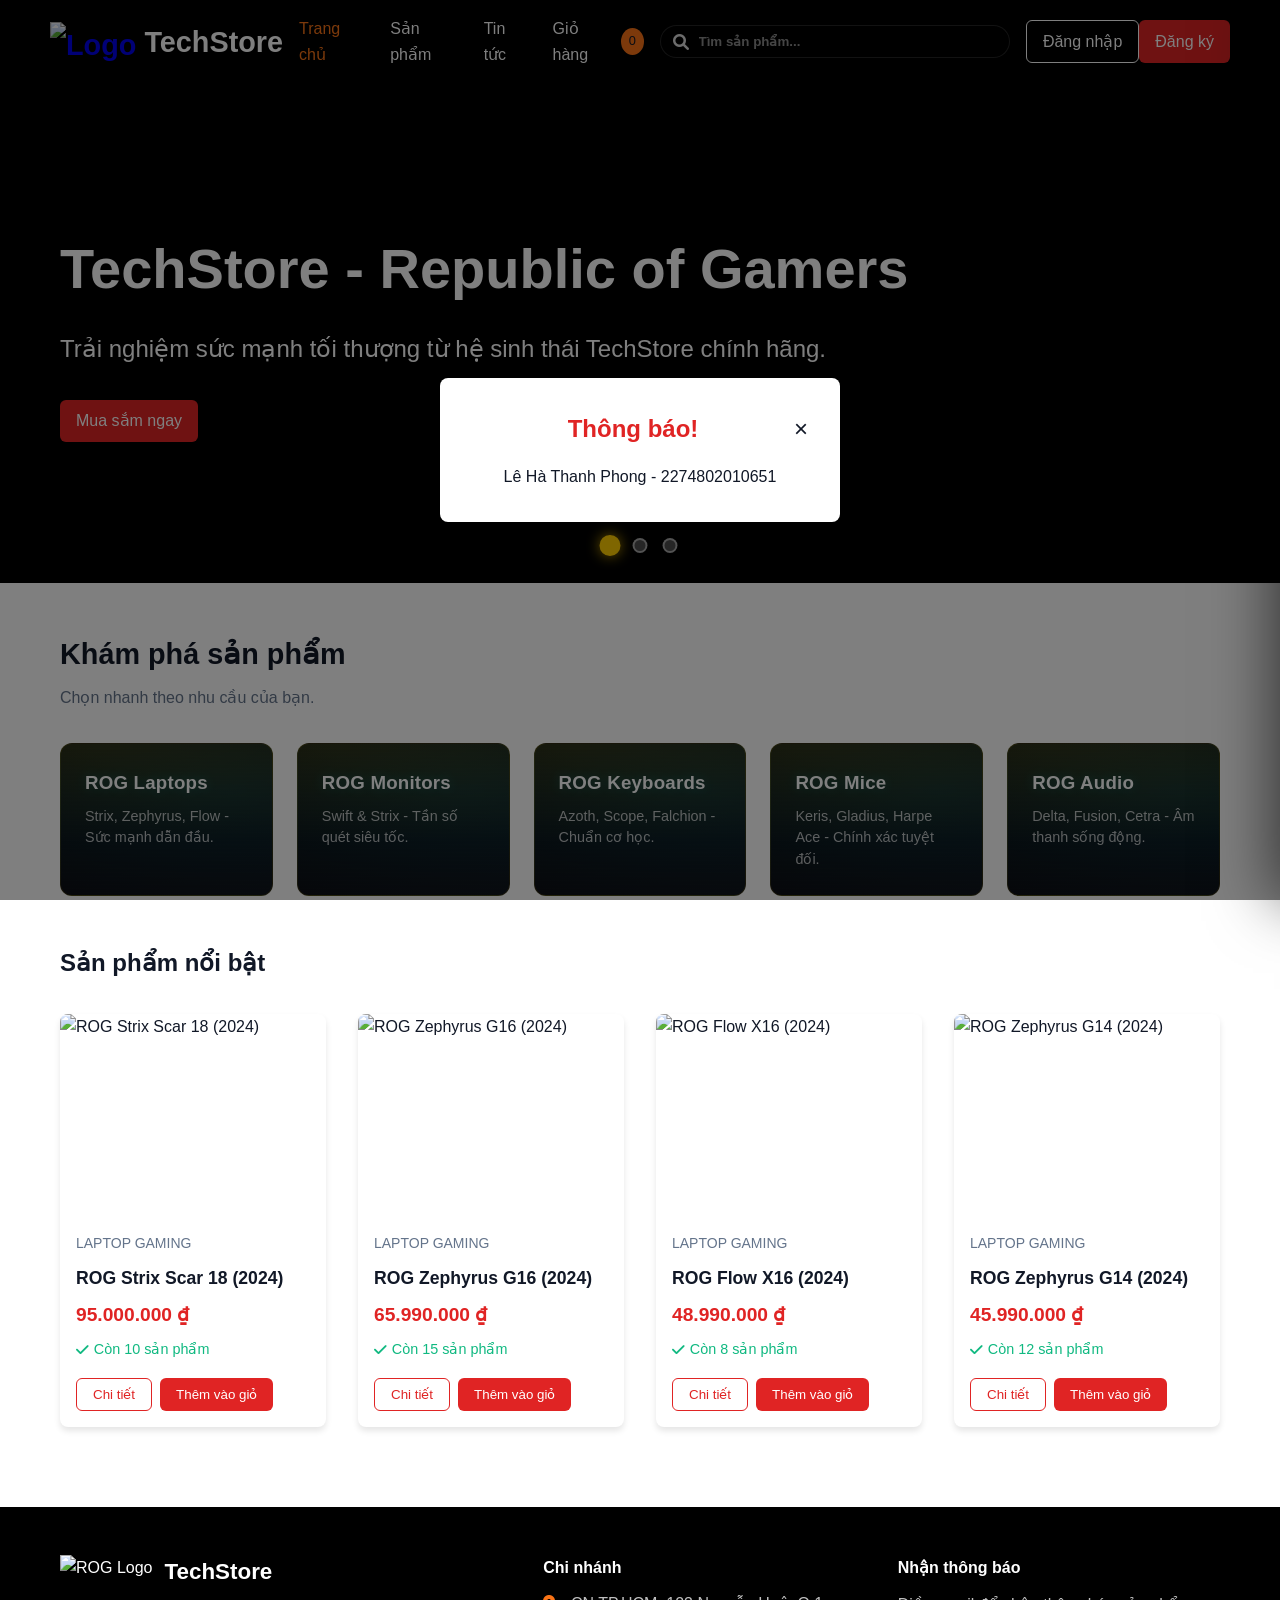
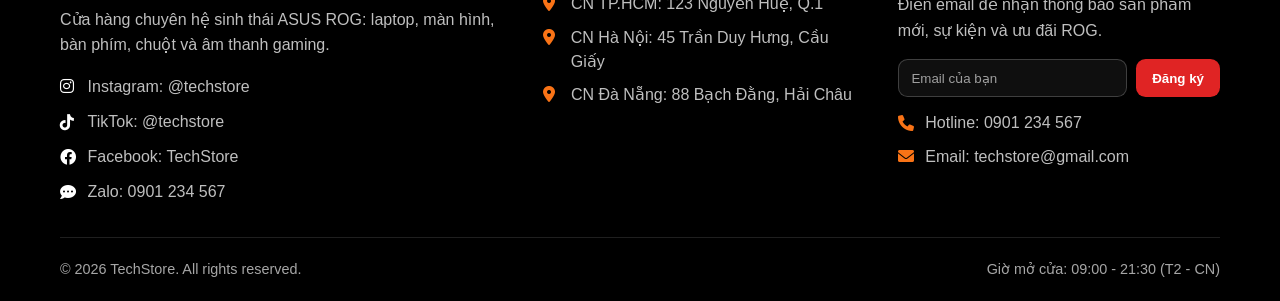
==== commit fd7e04d5: "..." ====
--- a/index.html
+++ b/index.html
@@ -1,3 +1,4 @@
+
 <!DOCTYPE html>
 <html lang="vi">
 <head>
--- a/css/style.css
+++ b/css/style.css
@@ -255,7 +255,7 @@
     padding: 0.45rem 0.75rem;
     border-radius: 999px;
     border: 1px solid rgba(255, 255, 255, 0.15);
-    background: rgba(0, 0, 0, 0.35);
+    background: rgba(255, 0, 0, 0.55);
     color: white;
     cursor: pointer;
     transition: transform 0.2s ease, border-color 0.2s ease, background 0.2s ease;
@@ -877,3 +877,108 @@
         flex-direction: column;
     }
 }
+
+
+/* --- BỘ LỌC NÂNG CAO --- */
+.filter-container {
+    background: #f8f9fa;
+    padding: 20px;
+    border-radius: 8px;
+    margin-bottom: 30px;
+    width: 100%;
+}
+
+.filter-group {
+    margin-bottom: 15px;
+}
+
+.filter-group:last-child {
+    margin-bottom: 0;
+}
+
+.filter-group label {
+    display: block;
+    font-weight: bold;
+    margin-bottom: 10px;
+    color: #333;
+}
+
+.price-filter {
+    display: flex;
+    flex-wrap: wrap;
+    gap: 10px;
+}
+
+.price-btn {
+    padding: 8px 16px;
+    border: 1px solid #ddd;
+    background: white;
+    cursor: pointer;
+    border-radius: 4px;
+    transition: all 0.3s;
+    font-size: 14px;
+}
+
+.price-btn.active {
+    background: #ff4d4d; /* Màu đỏ ROG */
+    color: white;
+    border-color: #ff4d4d;
+}
+
+.price-btn:hover {
+    border-color: #ff4d4d;
+    color: #ff4d4d;
+}
+
+.price-btn.active:hover {
+    color: white;
+}
+
+/* --- CSS cho phần nhập giá thủ công --- */
+.custom-price-filter {
+    display: flex;
+    align-items: center;
+    margin-top: 12px;
+    gap: 10px;
+    flex-wrap: wrap;
+}
+
+.custom-price-filter input[type="number"] {
+    padding: 8px 12px;
+    border: 1px solid #ddd;
+    border-radius: 4px;
+    width: 130px;
+    font-size: 14px;
+    outline: none;
+    transition: border-color 0.3s;
+}
+
+.custom-price-filter input[type="number"]:focus {
+    border-color: #ff4d4d;
+}
+
+/* Ẩn mũi tên lên xuống mặc định của input number */
+.custom-price-filter input[type="number"]::-webkit-outer-spin-button,
+.custom-price-filter input[type="number"]::-webkit-inner-spin-button {
+    -webkit-appearance: none;
+    margin: 0;
+}
+.custom-price-filter input[type="number"] {
+    -moz-appearance: textfield;
+}
+
+.btn-apply-price {
+    padding: 8px 20px;
+    background: #333;
+    color: white;
+    border: none;
+    border-radius: 4px;
+    cursor: pointer;
+    font-size: 14px;
+    font-weight: bold;
+    transition: background-color 0.3s;
+}
+
+.btn-apply-price:hover {
+    background: #ff4d4d; /* Đổi màu đỏ ROG khi hover */
+}
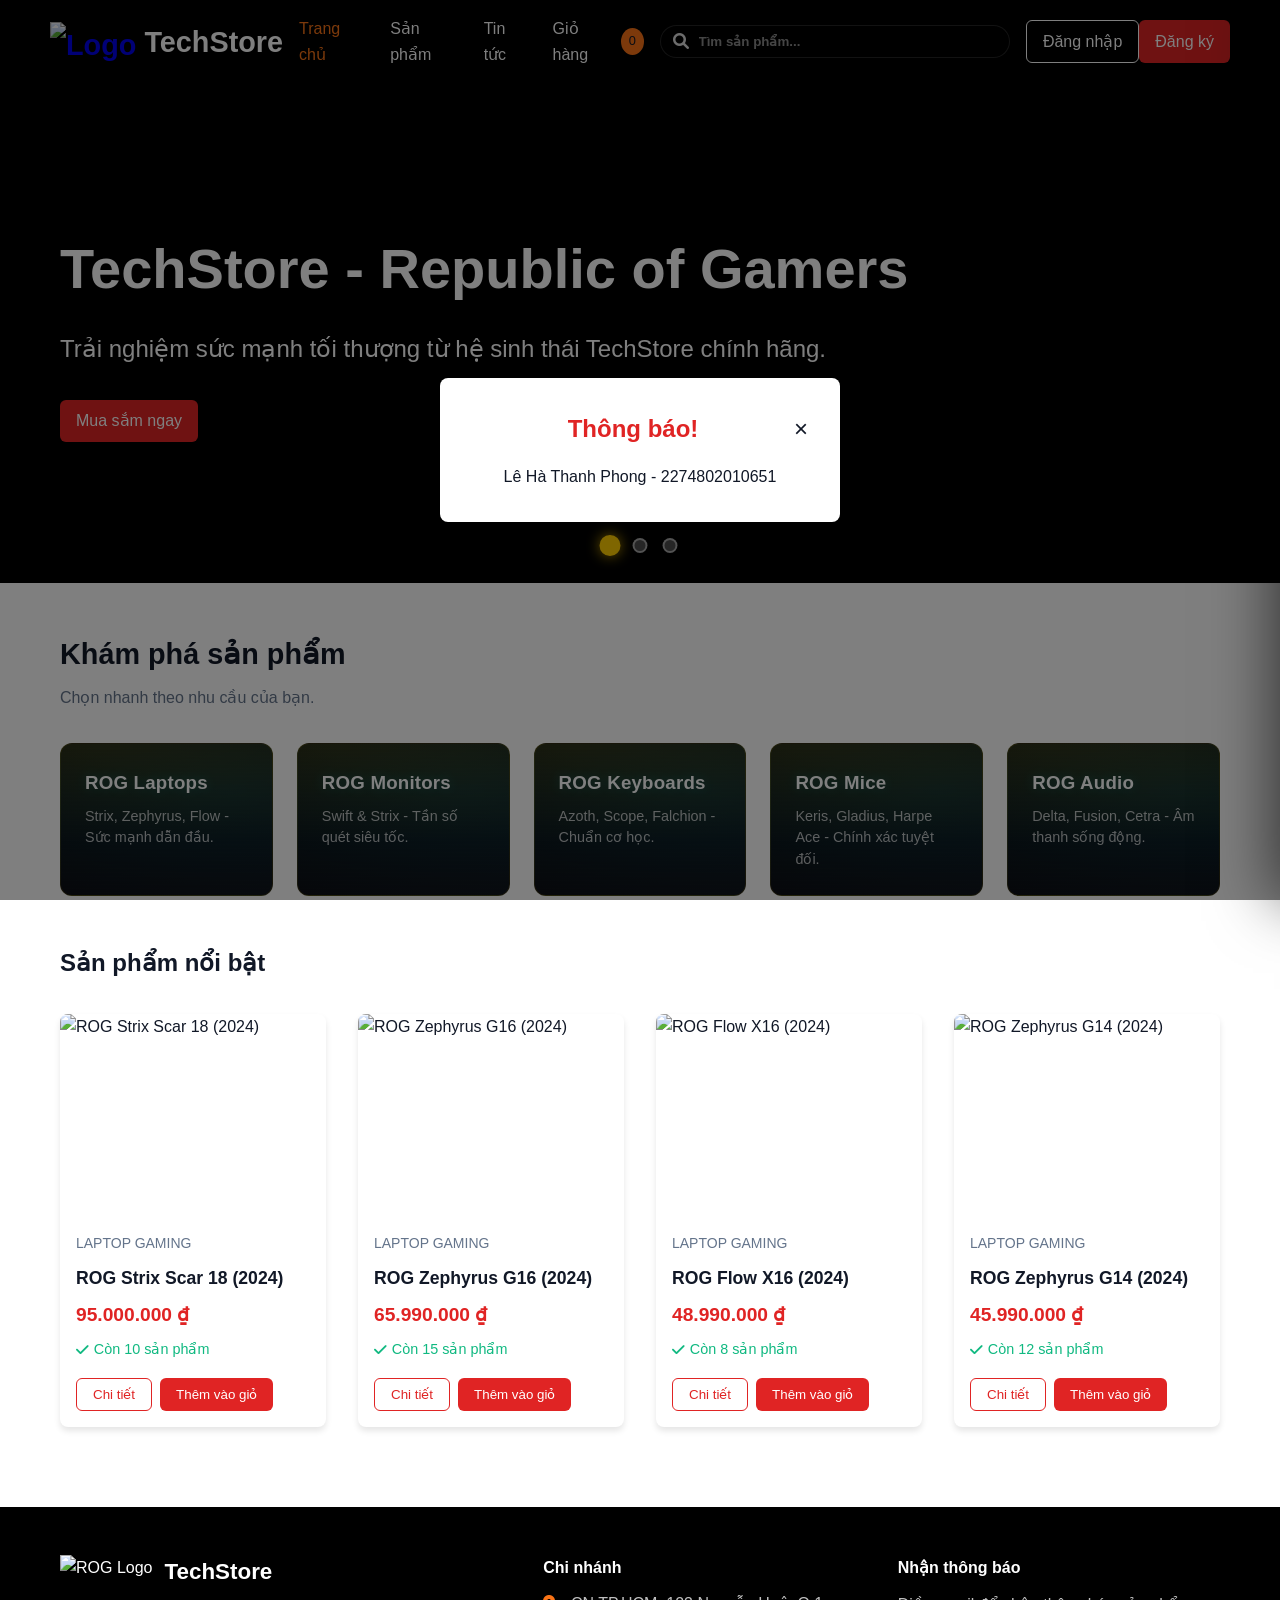
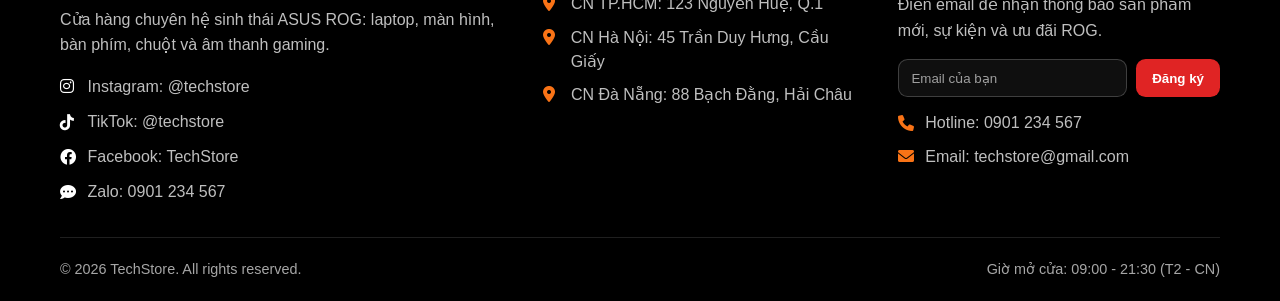
==== commit 73cc8e79: "..." ====
--- a/index.html
+++ b/index.html
@@ -1,6 +1,6 @@
-
 <!DOCTYPE html>
 <html lang="vi">
+
 <head>
     <meta charset="UTF-8">
     <meta name="viewport" content="width=device-width, initial-scale=1.0">
@@ -10,12 +10,14 @@
     <link rel="stylesheet" href="css/notifications.css">
     <link rel="stylesheet" href="https://cdnjs.cloudflare.com/ajax/libs/font-awesome/6.0.0-beta3/css/all.min.css">
 </head>
+
 <body>
     <!-- Header sẽ được load bằng JS hoặc viết trực tiếp -->
     <header class="header">
         <div class="container">
             <div class="logo">
-                <a href="index.html"><img src="https://iconape.com/wp-content/files/yl/33940/png/asus-rog-1.png" alt="Logo" class="logo-img"><span class="logo-text">TechStore</span></a>
+                <a href="index.html"><img src="https://iconape.com/wp-content/files/yl/33940/png/asus-rog-1.png"
+                        alt="Logo" class="logo-img"><span class="logo-text">TechStore</span></a>
             </div>
             <nav class="main-nav">
                 <ul>
@@ -50,21 +52,24 @@
 
         <section class="hero">
             <div class="hero-slider scroll-reveal">
-                <div class="hero-slide active" style="background-image: url('https://cdn.mos.cms.futurecdn.net/xigqtox3dAUzC228x2nLfC-1200-80.jpg');">
+                <div class="hero-slide active"
+                    style="background-image: url('https://cdn.mos.cms.futurecdn.net/xigqtox3dAUzC228x2nLfC-1200-80.jpg');">
                     <div class="container">
                         <h1>TechStore - Republic of Gamers</h1>
                         <p>Trải nghiệm sức mạnh tối thượng từ hệ sinh thái TechStore chính hãng.</p>
                         <a href="products.html" class="btn btn-primary">Mua sắm ngay</a>
                     </div>
                 </div>
-                <div class="hero-slide" style="background-image: url('https://dlcdnimgs.asus.com/websites/global/products/zoeuvppw1rvogkjd/img/main/bg-07-m.jpg');">
+                <div class="hero-slide"
+                    style="background-image: url('https://dlcdnimgs.asus.com/websites/global/products/zoeuvppw1rvogkjd/img/main/bg-07-m.jpg');">
                     <div class="container">
                         <h1>Ưu đãi phụ kiện TechStore</h1>
                         <p>Chuột, bàn phím, tai nghe TechStore giảm đến 40% cho thành viên mới.</p>
                         <a href="products.html?category=headphone" class="btn btn-primary">Xem phụ kiện</a>
                     </div>
                 </div>
-                <div class="hero-slide" style="background-image: url('https://www.sammobile.com/wp-content/uploads/2024/09/Asus-ROG-Strix-OLED-XG27ACDNG-Samsung-Display-QD-OLED-.jpg');">
+                <div class="hero-slide"
+                    style="background-image: url('https://www.sammobile.com/wp-content/uploads/2024/09/Asus-ROG-Strix-OLED-XG27ACDNG-Samsung-Display-QD-OLED-.jpg');">
                     <div class="container">
                         <h1>Màn hình ROG Swift & Strix</h1>
                         <p>Màn hình OLED, tần số quét 540Hz, chuẩn mực cho game thủ chuyên nghiệp.</p>
@@ -121,23 +126,32 @@
             <div class="footer-grid">
                 <div class="footer-col">
                     <div class="footer-brand">
-                        <img src="https://iconape.com/wp-content/files/yl/33940/png/asus-rog-1.png" alt="ROG Logo" class="footer-logo">
+                        <img src="https://iconape.com/wp-content/files/yl/33940/png/asus-rog-1.png" alt="ROG Logo"
+                            class="footer-logo">
                         <span class="footer-brand-name">TechStore</span>
                     </div>
-                    <p class="footer-desc">Cửa hàng chuyên hệ sinh thái ASUS ROG: laptop, màn hình, bàn phím, chuột và âm thanh gaming.</p>
+                    <p class="footer-desc">Cửa hàng chuyên hệ sinh thái ASUS ROG: laptop, màn hình, bàn phím, chuột và
+                        âm thanh gaming.</p>
                     <div class="footer-social">
-                        <a class="social-link" href="#" target="_blank" rel="noopener"><i class="fa-brands fa-instagram"></i><span>Instagram: @techstore</span></a>
-                        <a class="social-link" href="#" target="_blank" rel="noopener"><i class="fa-brands fa-tiktok"></i><span>TikTok: @techstore</span></a>
-                        <a class="social-link" href="#" target="_blank" rel="noopener"><i class="fa-brands fa-facebook"></i><span>Facebook: TechStore</span></a>
-                        <a class="social-link" href="#" target="_blank" rel="noopener"><i class="fa-solid fa-comment-dots"></i><span>Zalo: 0901 234 567</span></a>
+                        <a class="social-link" href="#" target="_blank" rel="noopener"><i
+                                class="fa-brands fa-instagram"></i><span>Instagram: @techstore</span></a>
+                        <a class="social-link" href="#" target="_blank" rel="noopener"><i
+                                class="fa-brands fa-tiktok"></i><span>TikTok: @techstore</span></a>
+                        <a class="social-link" href="#" target="_blank" rel="noopener"><i
+                                class="fa-brands fa-facebook"></i><span>Facebook: TechStore</span></a>
+                        <a class="social-link" href="#" target="_blank" rel="noopener"><i
+                                class="fa-solid fa-comment-dots"></i><span>Zalo: 0901 234 567</span></a>
                     </div>
                 </div>
                 <div class="footer-col">
                     <h3 class="footer-title">Chi nhánh</h3>
                     <ul class="footer-list">
-                        <li class="footer-item"><i class="fa-solid fa-location-dot"></i><span>CN TP.HCM: 123 Nguyễn Huệ, Q.1</span></li>
-                        <li class="footer-item"><i class="fa-solid fa-location-dot"></i><span>CN Hà Nội: 45 Trần Duy Hưng, Cầu Giấy</span></li>
-                        <li class="footer-item"><i class="fa-solid fa-location-dot"></i><span>CN Đà Nẵng: 88 Bạch Đằng, Hải Châu</span></li>
+                        <li class="footer-item"><i class="fa-solid fa-location-dot"></i><span>CN TP.HCM: 123 Nguyễn Huệ,
+                                Q.1</span></li>
+                        <li class="footer-item"><i class="fa-solid fa-location-dot"></i><span>CN Hà Nội: 45 Trần Duy
+                                Hưng, Cầu Giấy</span></li>
+                        <li class="footer-item"><i class="fa-solid fa-location-dot"></i><span>CN Đà Nẵng: 88 Bạch Đằng,
+                                Hải Châu</span></li>
                     </ul>
                 </div>
                 <div class="footer-col">
@@ -148,8 +162,10 @@
                         <button class="newsletter-btn" type="submit">Đăng ký</button>
                     </form>
                     <ul class="footer-list footer-contact">
-                        <li class="footer-item"><i class="fa-solid fa-phone"></i><a class="footer-link" href="tel:0901234567">Hotline: 0901 234 567</a></li>
-                        <li class="footer-item"><i class="fa-solid fa-envelope"></i><a class="footer-link" href="mailto:techstore@gmail.com">Email: techstore@gmail.com</a></li>
+                        <li class="footer-item"><i class="fa-solid fa-phone"></i><a class="footer-link"
+                                href="tel:0901234567">Hotline: 0901 234 567</a></li>
+                        <li class="footer-item"><i class="fa-solid fa-envelope"></i><a class="footer-link"
+                                href="mailto:techstore@gmail.com">Email: techstore@gmail.com</a></li>
                     </ul>
                 </div>
             </div>
@@ -168,7 +184,7 @@
     <script src="js/search.js"></script>
     <script src="js/script.js"></script>
     <script>
-        document.addEventListener('DOMContentLoaded', function() {
+        document.addEventListener('DOMContentLoaded', function () {
             // Hiển thị popup thông báo
             showNewYearPopup();
             // Tải sản phẩm nổi bật
@@ -176,4 +192,5 @@
         });
     </script>
 </body>
-</html>
+
+</html>
--- a/css/style.css
+++ b/css/style.css
@@ -964,6 +964,7 @@
     margin: 0;
 }
 .custom-price-filter input[type="number"] {
+    appearance: textfield;
     -moz-appearance: textfield;
 }
 
--- a/css/components.css
+++ b/css/components.css
@@ -498,7 +498,7 @@
 .news-slide-content h2 {
     font-size: 2.5rem;
     margin-bottom: 1rem;
-    color: var(--primary-color);
+    color: white;
 }
 
 .news-slide-content p {
@@ -1282,10 +1282,22 @@
     }
 }
 
+.news-card-image {
+    height: 220px; 
+    width: 100%;
+    overflow: hidden; /* Bắt buộc để ảnh khi zoom không bị tràn ra ngoài viền */
+}
+
 .news-card-image img {
     width: 100%;
     height: 100%;
     object-fit: cover;
+    transition: transform 0.4s ease; /* Tạo độ mượt 0.4 giây khi zoom */
+}
+
+/* HIỆU ỨNG: Khi lướt chuột vào thẻ tin tức -> Hình ảnh sẽ phóng to lên */
+.news-card:hover .news-card-image img {
+    transform: scale(1.08); /* Phóng to ảnh lên 8% */
 }
 
 .news-card-content {
--- a/css/notifications.css
+++ b/css/notifications.css
@@ -7,11 +7,11 @@
     border-left: 4px solid var(--success-color);
     padding: 1rem;
     border-radius: 0.375rem;
-    box-shadow: 0 4px 6px rgba(0,0,0,0.1);
+    box-shadow: 0 10px 25px rgba(0,0,0,0.3);
     display: flex;
     align-items: center;
     gap: 1rem;
-    z-index: 1000;
+    z-index: 999999 !important; /* Quan trọng: đẩy lên trên cùng */
     animation: slideIn 0.3s ease;
 }
 
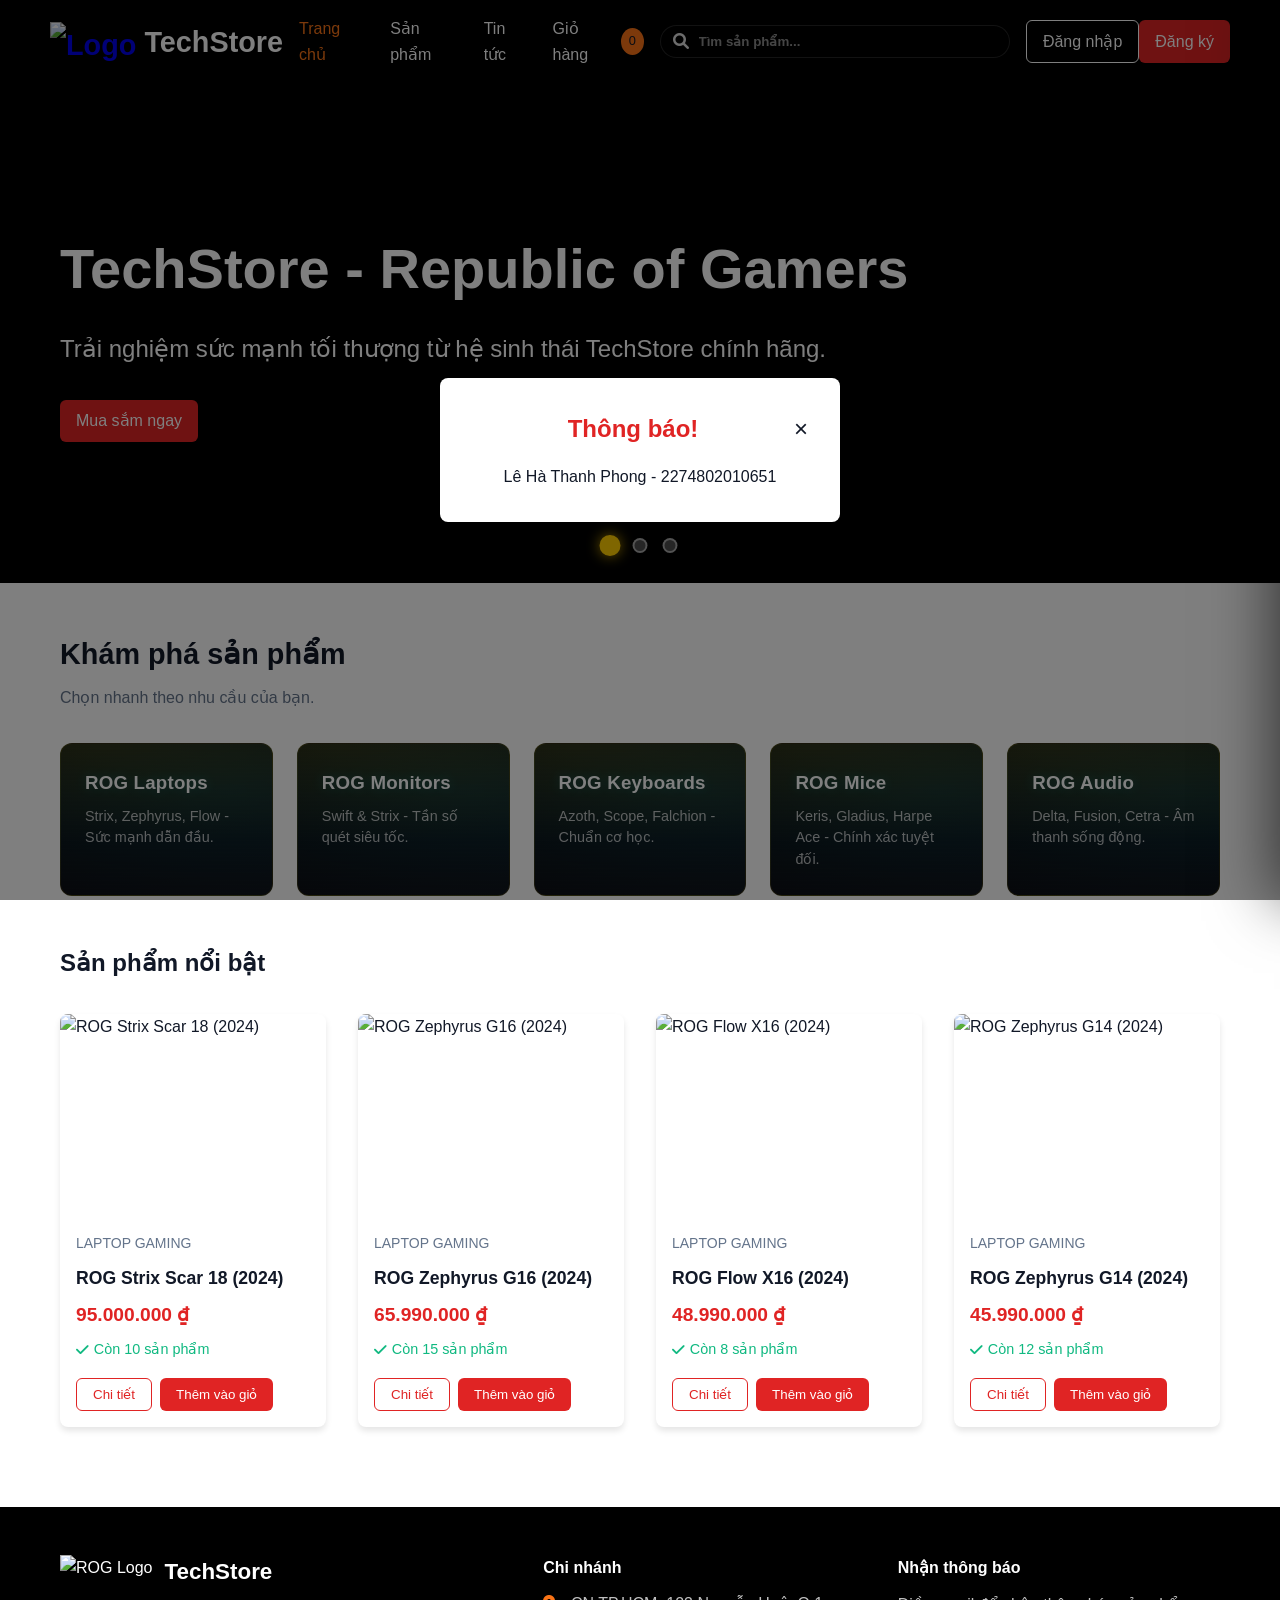
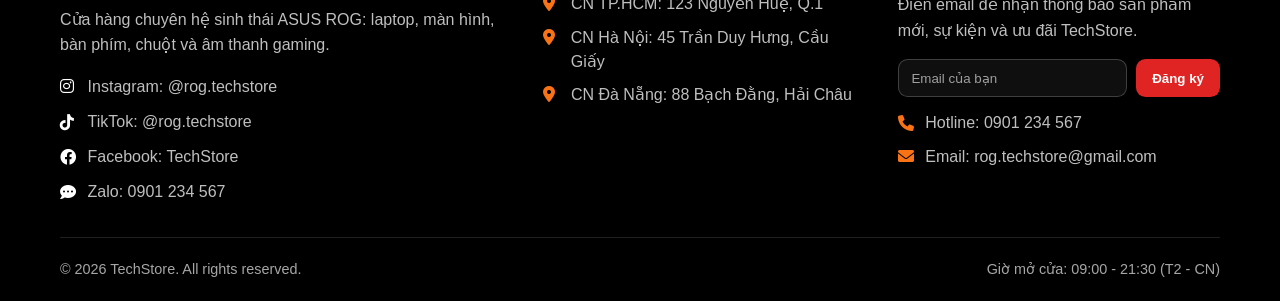
==== commit 0ac41464: "..." ====
--- a/index.html
+++ b/index.html
@@ -134,9 +134,9 @@
                         âm thanh gaming.</p>
                     <div class="footer-social">
                         <a class="social-link" href="#" target="_blank" rel="noopener"><i
-                                class="fa-brands fa-instagram"></i><span>Instagram: @techstore</span></a>
+                                class="fa-brands fa-instagram"></i><span>Instagram: @rog.techstore</span></a>
                         <a class="social-link" href="#" target="_blank" rel="noopener"><i
-                                class="fa-brands fa-tiktok"></i><span>TikTok: @techstore</span></a>
+                                class="fa-brands fa-tiktok"></i><span>TikTok: @rog.techstore</span></a>
                         <a class="social-link" href="#" target="_blank" rel="noopener"><i
                                 class="fa-brands fa-facebook"></i><span>Facebook: TechStore</span></a>
                         <a class="social-link" href="#" target="_blank" rel="noopener"><i
@@ -156,7 +156,7 @@
                 </div>
                 <div class="footer-col">
                     <h3 class="footer-title">Nhận thông báo</h3>
-                    <p class="footer-desc">Điền email để nhận thông báo sản phẩm mới, sự kiện và ưu đãi ROG.</p>
+                    <p class="footer-desc">Điền email để nhận thông báo sản phẩm mới, sự kiện và ưu đãi TechStore.</p>
                     <form class="newsletter-form" data-newsletter="true">
                         <input class="newsletter-input" type="email" name="email" placeholder="Email của bạn" required>
                         <button class="newsletter-btn" type="submit">Đăng ký</button>
@@ -165,7 +165,7 @@
                         <li class="footer-item"><i class="fa-solid fa-phone"></i><a class="footer-link"
                                 href="tel:0901234567">Hotline: 0901 234 567</a></li>
                         <li class="footer-item"><i class="fa-solid fa-envelope"></i><a class="footer-link"
-                                href="mailto:techstore@gmail.com">Email: techstore@gmail.com</a></li>
+                                href="mailto:rog.techstore@gmail.com">Email: rog.techstore@gmail.com</a></li>
                     </ul>
                 </div>
             </div>
--- a/css/style.css
+++ b/css/style.css
@@ -72,13 +72,13 @@
     gap: 0.6rem;
     padding: 0.45rem 0.75rem;
     border-radius: 999px;
-    border: 1px solid rgba(255,255,255,0.14);
-    background: rgba(0,0,0,0.35);
+    border: 1px solid rgba(255, 255, 255, 0.14);
+    background: rgba(0, 0, 0, 0.35);
     backdrop-filter: blur(10px);
 }
 
 .header-search i {
-    color: rgba(255,255,255,0.85);
+    color: rgba(255, 255, 255, 0.85);
     width: 16px;
 }
 
@@ -93,7 +93,7 @@
 }
 
 .header-search input::placeholder {
-    color: rgba(255,255,255,0.55);
+    color: rgba(255, 255, 255, 0.55);
 }
 
 .search-suggest {
@@ -104,7 +104,7 @@
     background: linear-gradient(180deg, rgba(10, 10, 15, 0.98), rgba(6, 6, 10, 0.98));
     border: 1px solid rgba(0, 245, 255, 0.18);
     border-radius: 1rem;
-    box-shadow: 0 30px 80px rgba(0,0,0,0.55);
+    box-shadow: 0 30px 80px rgba(0, 0, 0, 0.55);
     overflow: hidden;
     z-index: 9997;
 }
@@ -124,7 +124,7 @@
 }
 
 .search-suggest-item:hover {
-    background: rgba(255,255,255,0.06);
+    background: rgba(255, 255, 255, 0.06);
 }
 
 .search-suggest-thumb {
@@ -132,7 +132,7 @@
     height: 34px;
     border-radius: 0.6rem;
     object-fit: cover;
-    border: 1px solid rgba(255,255,255,0.12);
+    border: 1px solid rgba(255, 255, 255, 0.12);
 }
 
 .search-suggest-name {
@@ -143,13 +143,13 @@
 
 .search-suggest-sub {
     font-size: 0.85rem;
-    color: rgba(255,255,255,0.68);
+    color: rgba(255, 255, 255, 0.68);
     font-weight: 700;
 }
 
 .search-suggest-empty {
     padding: 0.9rem 0.95rem;
-    color: rgba(255,255,255,0.7);
+    color: rgba(255, 255, 255, 0.7);
     font-weight: 800;
 }
 
@@ -341,9 +341,17 @@
 }
 
 @keyframes sidebarGlow {
-    0% { background-position: 50% 0%; }
-    50% { background-position: 50% 100%; }
-    100% { background-position: 50% 0%; }
+    0% {
+        background-position: 50% 0%;
+    }
+
+    50% {
+        background-position: 50% 100%;
+    }
+
+    100% {
+        background-position: 50% 0%;
+    }
 }
 
 .user-sidebar-head {
@@ -557,7 +565,7 @@
 }
 
 .footer-desc {
-    color: rgba(255,255,255,0.75);
+    color: rgba(255, 255, 255, 0.75);
     margin-bottom: 1rem;
     max-width: 460px;
 }
@@ -575,7 +583,7 @@
     display: flex;
     gap: 0.6rem;
     align-items: flex-start;
-    color: rgba(255,255,255,0.75);
+    color: rgba(255, 255, 255, 0.75);
     line-height: 1.5;
 }
 
@@ -586,7 +594,7 @@
 }
 
 .footer-link {
-    color: rgba(255,255,255,0.75);
+    color: rgba(255, 255, 255, 0.75);
     text-decoration: none;
 }
 
@@ -605,7 +613,7 @@
     display: inline-flex;
     align-items: center;
     gap: 0.6rem;
-    color: rgba(255,255,255,0.75);
+    color: rgba(255, 255, 255, 0.75);
     text-decoration: none;
 }
 
@@ -628,14 +636,14 @@
     flex: 1;
     padding: 0.65rem 0.8rem;
     border-radius: 0.6rem;
-    border: 1px solid rgba(255,255,255,0.2);
-    background: rgba(255,255,255,0.06);
+    border: 1px solid rgba(255, 255, 255, 0.2);
+    background: rgba(255, 255, 255, 0.06);
     color: white;
     outline: none;
 }
 
 .newsletter-input::placeholder {
-    color: rgba(255,255,255,0.6);
+    color: rgba(255, 255, 255, 0.6);
 }
 
 .newsletter-btn {
@@ -660,12 +668,12 @@
 .footer-bottom {
     margin-top: 2rem;
     padding-top: 1.25rem;
-    border-top: 1px solid rgba(255,255,255,0.12);
+    border-top: 1px solid rgba(255, 255, 255, 0.12);
     display: flex;
     justify-content: space-between;
     flex-wrap: wrap;
     gap: 0.75rem;
-    color: rgba(255,255,255,0.65);
+    color: rgba(255, 255, 255, 0.65);
     font-size: 0.9rem;
 }
 
@@ -700,7 +708,8 @@
     left: 0;
     width: 100%;
     height: 100%;
-    background: rgba(0, 0, 0, 0.5); /* Overlay đen để chữ dễ đọc */
+    background: rgba(0, 0, 0, 0.5);
+    /* Overlay đen để chữ dễ đọc */
     z-index: 1;
 }
 
@@ -717,13 +726,13 @@
     font-size: 3.5rem;
     margin-bottom: 1rem;
     color: var(--light-color);
-    text-shadow: 2px 2px 4px rgba(0,0,0,0.5);
+    text-shadow: 2px 2px 4px rgba(0, 0, 0, 0.5);
 }
 
 .hero p {
     font-size: 1.5rem;
     margin-bottom: 2rem;
-    text-shadow: 1px 1px 2px rgba(0,0,0,0.5);
+    text-shadow: 1px 1px 2px rgba(0, 0, 0, 0.5);
 }
 
 .hero-dots {
@@ -740,14 +749,15 @@
     width: 15px;
     height: 15px;
     border-radius: 50%;
-    background: rgba(255,255,255,0.3);
-    border: 2px solid rgba(255,255,255,0.5);
+    background: rgba(255, 255, 255, 0.3);
+    border: 2px solid rgba(255, 255, 255, 0.5);
     cursor: pointer;
     transition: all 0.3s ease;
 }
 
 .hero-dot.active {
-    background: #ffcc00; /* Màu vàng khi active */
+    background: #ffcc00;
+    /* Màu vàng khi active */
     border-color: #ffcc00;
     transform: scale(1.4);
     box-shadow: 0 0 10px rgba(255, 204, 0, 0.8);
@@ -805,14 +815,14 @@
 
 .explore-card span {
     font-size: 0.9rem;
-    color: rgba(255,255,255,0.72);
+    color: rgba(255, 255, 255, 0.72);
     display: block;
     line-height: 1.5;
 }
 
 .explore-card:hover {
     transform: translateY(-4px) scale(1.01);
-    box-shadow: 0 18px 40px rgba(0,0,0,0.35), 0 0 0 1px rgba(0, 245, 255, 0.18) inset;
+    box-shadow: 0 18px 40px rgba(0, 0, 0, 0.35), 0 0 0 1px rgba(0, 245, 255, 0.18) inset;
     border-color: rgba(0, 245, 255, 0.28);
 }
 
@@ -858,21 +868,26 @@
         gap: 0.5rem;
         align-items: flex-start;
     }
+
     .header .container {
         grid-template-columns: 1fr;
         row-gap: 1rem;
     }
+
     .main-nav {
         justify-self: start;
     }
+
     .header-search {
         width: 100%;
         max-width: 100%;
         justify-self: stretch;
     }
+
     .footer-grid {
         grid-template-columns: 1fr;
     }
+
     .newsletter-form {
         flex-direction: column;
     }
@@ -920,7 +935,8 @@
 }
 
 .price-btn.active {
-    background: #ff4d4d; /* Màu đỏ ROG */
+    background: #ff4d4d;
+    /* Màu đỏ ROG */
     color: white;
     border-color: #ff4d4d;
 }
@@ -963,6 +979,7 @@
     -webkit-appearance: none;
     margin: 0;
 }
+
 .custom-price-filter input[type="number"] {
     appearance: textfield;
     -moz-appearance: textfield;
@@ -981,5 +998,6 @@
 }
 
 .btn-apply-price:hover {
-    background: #ff4d4d; /* Đổi màu đỏ ROG khi hover */
-}
+    background: #ff4d4d;
+    /* Đổi màu đỏ ROG khi hover */
+}
--- a/css/components.css
+++ b/css/components.css
@@ -3,13 +3,13 @@
     background: white;
     border-radius: 0.5rem;
     overflow: hidden;
-    box-shadow: 0 4px 6px rgba(0,0,0,0.1);
+    box-shadow: 0 4px 6px rgba(0, 0, 0, 0.1);
     transition: transform 0.3s, box-shadow 0.3s;
 }
 
 .product-card:hover {
     transform: translateY(-5px);
-    box-shadow: 0 10px 15px rgba(0,0,0,0.2);
+    box-shadow: 0 10px 15px rgba(0, 0, 0, 0.2);
 }
 
 .product-image {
@@ -55,9 +55,17 @@
     gap: 0.3rem;
 }
 
-.in-stock { color: var(--success-color); }
-.low-stock { color: var(--warning-color); }
-.out-of-stock { color: var(--danger-color); }
+.in-stock {
+    color: var(--success-color);
+}
+
+.low-stock {
+    color: var(--warning-color);
+}
+
+.out-of-stock {
+    color: var(--danger-color);
+}
 
 .product-actions {
     display: flex;
@@ -86,7 +94,7 @@
     background: linear-gradient(180deg, rgba(10, 10, 15, 0.98), rgba(6, 6, 10, 0.98));
     border: 1px solid rgba(255, 204, 0, 0.18);
     box-shadow: 0 30px 90px rgba(0, 0, 0, 0.35), 0 0 0 1px rgba(0, 245, 255, 0.12) inset;
-    color: rgba(255,255,255,0.9);
+    color: rgba(255, 255, 255, 0.9);
     position: relative;
     overflow: hidden;
 }
@@ -116,7 +124,7 @@
     width: 44px;
     height: 44px;
     object-fit: contain;
-    filter: drop-shadow(0 10px 20px rgba(0,0,0,0.4));
+    filter: drop-shadow(0 10px 20px rgba(0, 0, 0, 0.4));
 }
 
 .auth-brand-title {
@@ -127,19 +135,19 @@
 }
 
 .auth-brand-sub {
-    color: rgba(255,255,255,0.68);
+    color: rgba(255, 255, 255, 0.68);
     font-weight: 700;
     margin-top: 0.15rem;
     font-size: 0.9rem;
 }
 
 .auth-card .form-group label {
-    color: rgba(255,255,255,0.82);
+    color: rgba(255, 255, 255, 0.82);
 }
 
 .auth-card .form-control {
-    background: rgba(255,255,255,0.06);
-    border: 1px solid rgba(255,255,255,0.14);
+    background: rgba(255, 255, 255, 0.06);
+    border: 1px solid rgba(255, 255, 255, 0.14);
     color: white;
 }
 
@@ -161,14 +169,14 @@
     right: 0;
     top: 50%;
     height: 1px;
-    background: rgba(255,255,255,0.12);
+    background: rgba(255, 255, 255, 0.12);
 }
 
 .auth-divider span {
     position: relative;
     padding: 0 0.75rem;
     background: rgba(10, 10, 15, 0.98);
-    color: rgba(255,255,255,0.65);
+    color: rgba(255, 255, 255, 0.65);
     font-weight: 800;
     font-size: 0.9rem;
 }
@@ -187,9 +195,9 @@
     gap: 0.7rem;
     padding: 0.75rem 0.9rem;
     border-radius: 0.95rem;
-    border: 1px solid rgba(255,255,255,0.14);
-    background: rgba(255,255,255,0.06);
-    color: rgba(255,255,255,0.92);
+    border: 1px solid rgba(255, 255, 255, 0.14);
+    background: rgba(255, 255, 255, 0.06);
+    color: rgba(255, 255, 255, 0.92);
     cursor: pointer;
     font-weight: 900;
     transition: transform 0.2s ease, background 0.2s ease, border-color 0.2s ease;
@@ -197,7 +205,7 @@
 
 .oauth-btn:hover {
     transform: translateY(-1px);
-    background: rgba(255,255,255,0.1);
+    background: rgba(255, 255, 255, 0.1);
     border-color: rgba(0, 245, 255, 0.25);
 }
 
@@ -205,14 +213,22 @@
     width: 18px;
 }
 
-.oauth-google i { color: #00f5ff; }
-.oauth-facebook i { color: #ffcc00; }
-.oauth-apple i { color: #ff2bd6; }
+.oauth-google i {
+    color: #00f5ff;
+}
+
+.oauth-facebook i {
+    color: #ffcc00;
+}
+
+.oauth-apple i {
+    color: #ff2bd6;
+}
 
 .auth-link {
     margin-top: 0.9rem;
     text-align: center;
-    color: rgba(255,255,255,0.68);
+    color: rgba(255, 255, 255, 0.68);
     font-weight: 700;
 }
 
@@ -251,7 +267,7 @@
     border: 1px solid rgba(0, 245, 255, 0.18);
     border-radius: 1.1rem;
     box-shadow: 0 30px 90px rgba(0, 0, 0, 0.65), 0 0 0 1px rgba(255, 204, 0, 0.16) inset;
-    color: rgba(255,255,255,0.9);
+    color: rgba(255, 255, 255, 0.9);
     padding: 1.25rem 1.25rem 1.15rem;
     opacity: 0;
     transform: translateY(12px) scale(0.99);
@@ -303,7 +319,7 @@
 }
 
 .order-success-modal p {
-    color: rgba(255,255,255,0.7);
+    color: rgba(255, 255, 255, 0.7);
     margin-bottom: 1rem;
     position: relative;
 }
@@ -325,6 +341,7 @@
     background-color: var(--primary-color);
     color: white;
 }
+
 .btn-primary:hover {
     background-color: #1d4ed8;
 }
@@ -334,6 +351,7 @@
     border: 1px solid var(--primary-color);
     color: var(--primary-color);
 }
+
 .btn-outline:hover {
     background-color: var(--primary-color);
     color: white;
@@ -343,6 +361,7 @@
     background-color: var(--danger-color);
     color: white;
 }
+
 .btn-danger:hover {
     background-color: #dc2626;
 }
@@ -369,7 +388,7 @@
 .form-control:focus {
     outline: none;
     border-color: var(--primary-color);
-    box-shadow: 0 0 0 3px rgba(37,99,235,0.1);
+    box-shadow: 0 0 0 3px rgba(37, 99, 235, 0.1);
 }
 
 /* Table */
@@ -379,7 +398,7 @@
     background: white;
     border-radius: 0.5rem;
     overflow: hidden;
-    box-shadow: 0 1px 3px rgba(0,0,0,0.1);
+    box-shadow: 0 1px 3px rgba(0, 0, 0, 0.1);
 }
 
 .table th,
@@ -405,7 +424,7 @@
     left: 0;
     width: 100%;
     height: 100%;
-    background: rgba(0,0,0,0.5);
+    background: rgba(0, 0, 0, 0.5);
     display: flex;
     align-items: center;
     justify-content: center;
@@ -439,13 +458,13 @@
     background: white;
     border-radius: 0.5rem;
     overflow: hidden;
-    box-shadow: 0 4px 6px rgba(0,0,0,0.1);
+    box-shadow: 0 4px 6px rgba(0, 0, 0, 0.1);
     transition: transform 0.3s, box-shadow 0.3s;
 }
 
 .news-card:hover {
     transform: translateY(-5px);
-    box-shadow: 0 10px 15px rgba(0,0,0,0.2);
+    box-shadow: 0 10px 15px rgba(0, 0, 0, 0.2);
 }
 
 /* News Slideshow */
@@ -458,7 +477,7 @@
     height: 400px;
     border-radius: 1rem;
     overflow: hidden;
-    box-shadow: 0 10px 30px rgba(0,0,0,0.3);
+    box-shadow: 0 10px 30px rgba(0, 0, 0, 0.3);
 }
 
 .news-slide {
@@ -489,7 +508,7 @@
 }
 
 .news-slide-content {
-    background: linear-gradient(transparent, rgba(0,0,0,0.9));
+    background: linear-gradient(transparent, rgba(0, 0, 0, 0.9));
     padding: 3rem 2rem;
     width: 100%;
     color: white;
@@ -528,7 +547,7 @@
         radial-gradient(900px 300px at 90% 20%, rgba(245, 158, 11, 0.2), transparent 60%),
         linear-gradient(135deg, #0b0b0b, #111111);
     color: white;
-    border: 1px solid rgba(255,255,255,0.08);
+    border: 1px solid rgba(255, 255, 255, 0.08);
     display: flex;
     align-items: center;
     justify-content: space-between;
@@ -576,15 +595,15 @@
 }
 
 .orders-hero p {
-    color: rgba(255,255,255,0.72);
+    color: rgba(255, 255, 255, 0.72);
     margin-top: 0.25rem;
 }
 
 .orders-hero-cta {
     position: relative;
     z-index: 1;
-    background: rgba(255,255,255,0.06);
-    border: 1px solid rgba(255,255,255,0.16);
+    background: rgba(255, 255, 255, 0.06);
+    border: 1px solid rgba(255, 255, 255, 0.16);
     color: white;
     text-decoration: none;
     padding: 0.75rem 1rem;
@@ -596,7 +615,7 @@
 
 .orders-hero-cta:hover {
     transform: translateY(-1px);
-    background: rgba(255,255,255,0.1);
+    background: rgba(255, 255, 255, 0.1);
     border-color: rgba(255, 204, 0, 0.35);
 }
 
@@ -611,8 +630,8 @@
     background: white;
     border-radius: 1rem;
     padding: 1rem;
-    box-shadow: 0 10px 22px rgba(0,0,0,0.06);
-    border: 1px solid rgba(0,0,0,0.06);
+    box-shadow: 0 10px 22px rgba(0, 0, 0, 0.06);
+    border: 1px solid rgba(0, 0, 0, 0.06);
     display: flex;
     align-items: center;
     gap: 0.9rem;
@@ -635,8 +654,8 @@
     display: inline-flex;
     align-items: center;
     justify-content: center;
-    background: rgba(0,0,0,0.04);
-    border: 1px solid rgba(0,0,0,0.06);
+    background: rgba(0, 0, 0, 0.04);
+    border: 1px solid rgba(0, 0, 0, 0.06);
     color: var(--secondary-color);
     flex: 0 0 auto;
 }
@@ -655,11 +674,25 @@
     margin-top: 0.1rem;
 }
 
-.stat-pending .orders-stat-icon { color: var(--warning-color); }
-.stat-processing .orders-stat-icon { color: var(--info-color); }
-.stat-approved .orders-stat-icon { color: var(--success-color); }
-.stat-completed .orders-stat-icon { color: #a855f7; }
-.stat-total .orders-stat-icon { color: var(--primary-color); }
+.stat-pending .orders-stat-icon {
+    color: var(--warning-color);
+}
+
+.stat-processing .orders-stat-icon {
+    color: var(--info-color);
+}
+
+.stat-approved .orders-stat-icon {
+    color: var(--success-color);
+}
+
+.stat-completed .orders-stat-icon {
+    color: #a855f7;
+}
+
+.stat-total .orders-stat-icon {
+    color: var(--primary-color);
+}
 
 .orders-filter {
     display: flex;
@@ -671,7 +704,7 @@
 .filter-btn {
     padding: 0.55rem 0.95rem;
     border-radius: 999px;
-    border: 1px solid rgba(0,0,0,0.12);
+    border: 1px solid rgba(0, 0, 0, 0.12);
     background: white;
     cursor: pointer;
     font-weight: 800;
@@ -701,15 +734,15 @@
 .order-card {
     background: white;
     border-radius: 1rem;
-    border: 1px solid rgba(0,0,0,0.06);
-    box-shadow: 0 12px 30px rgba(0,0,0,0.06);
+    border: 1px solid rgba(0, 0, 0, 0.06);
+    box-shadow: 0 12px 30px rgba(0, 0, 0, 0.06);
     overflow: hidden;
     transition: transform 0.2s ease, box-shadow 0.2s ease, border-color 0.2s ease;
 }
 
 .order-card:hover {
     transform: translateY(-2px);
-    box-shadow: 0 18px 45px rgba(0,0,0,0.09);
+    box-shadow: 0 18px 45px rgba(0, 0, 0, 0.09);
     border-color: rgba(245, 158, 11, 0.35);
 }
 
@@ -778,7 +811,7 @@
 
 .order-divider {
     height: 1px;
-    background: rgba(0,0,0,0.06);
+    background: rgba(0, 0, 0, 0.06);
     margin: 0.75rem 1rem 0;
 }
 
@@ -866,9 +899,9 @@
 
 .orders-empty {
     background: white;
-    border: 1px solid rgba(0,0,0,0.06);
+    border: 1px solid rgba(0, 0, 0, 0.06);
     border-radius: 1rem;
-    box-shadow: 0 12px 28px rgba(0,0,0,0.06);
+    box-shadow: 0 12px 28px rgba(0, 0, 0, 0.06);
     padding: 2rem 1.5rem;
     text-align: center;
     margin-bottom: 2rem;
@@ -902,6 +935,7 @@
     .orders-stats {
         grid-template-columns: repeat(2, minmax(0, 1fr));
     }
+
     .user-orders-list {
         grid-template-columns: 1fr;
     }
@@ -912,6 +946,7 @@
         flex-direction: column;
         align-items: flex-start;
     }
+
     .orders-stats {
         grid-template-columns: 1fr;
     }
@@ -929,7 +964,7 @@
     overflow: hidden;
     position: relative;
     border: 1px solid rgba(0, 245, 255, 0.18);
-    box-shadow: 0 18px 55px rgba(0,0,0,0.12);
+    box-shadow: 0 18px 55px rgba(0, 0, 0, 0.12);
     background: #0b0b10;
 }
 
@@ -938,7 +973,7 @@
     position: absolute;
     inset: 0;
     background: radial-gradient(circle at 20% 15%, rgba(0, 245, 255, 0.16), transparent 45%),
-        linear-gradient(180deg, rgba(0,0,0,0.06), rgba(0,0,0,0.5));
+        linear-gradient(180deg, rgba(0, 0, 0, 0.06), rgba(0, 0, 0, 0.5));
     pointer-events: none;
 }
 
@@ -956,9 +991,9 @@
     background: radial-gradient(900px 220px at 15% 0%, rgba(255, 204, 0, 0.12), transparent 55%),
         radial-gradient(900px 240px at 85% 10%, rgba(255, 43, 214, 0.1), transparent 60%),
         linear-gradient(135deg, #0b0b10, #0f1018);
-    color: rgba(255,255,255,0.88);
+    color: rgba(255, 255, 255, 0.88);
     border: 1px solid rgba(255, 204, 0, 0.14);
-    box-shadow: 0 18px 55px rgba(0,0,0,0.12);
+    box-shadow: 0 18px 55px rgba(0, 0, 0, 0.12);
     position: relative;
     overflow: hidden;
 }
@@ -994,14 +1029,14 @@
 
 .product-detail-info .description h3,
 .product-colors h3 {
-    color: rgba(255,255,255,0.9);
+    color: rgba(255, 255, 255, 0.9);
     font-weight: 900;
     margin-bottom: 0.35rem;
     position: relative;
 }
 
 .product-detail-info .description p {
-    color: rgba(255,255,255,0.72);
+    color: rgba(255, 255, 255, 0.72);
     line-height: 1.7;
 }
 
@@ -1015,9 +1050,9 @@
     width: fit-content;
     margin-bottom: 1rem;
     position: relative;
-    border: 1px solid rgba(255,255,255,0.14);
-    background: rgba(255,255,255,0.06);
-    color: rgba(255,255,255,0.85);
+    border: 1px solid rgba(255, 255, 255, 0.14);
+    background: rgba(255, 255, 255, 0.06);
+    color: rgba(255, 255, 255, 0.85);
 }
 
 .stock i {
@@ -1042,19 +1077,19 @@
 .color-option {
     padding: 0.45rem 0.7rem;
     border-radius: 999px;
-    border: 1px solid rgba(255,255,255,0.18);
+    border: 1px solid rgba(255, 255, 255, 0.18);
     cursor: pointer;
     font-weight: 900;
     font-size: 0.9rem;
-    color: rgba(0,0,0,0.9);
-    box-shadow: 0 8px 18px rgba(0,0,0,0.25);
+    color: rgba(0, 0, 0, 0.9);
+    box-shadow: 0 8px 18px rgba(0, 0, 0, 0.25);
     transition: transform 0.15s ease, box-shadow 0.2s ease;
     user-select: none;
 }
 
 .color-option.selected {
     transform: translateY(-1px);
-    box-shadow: 0 0 0 2px rgba(0, 245, 255, 0.3), 0 18px 28px rgba(0,0,0,0.35);
+    box-shadow: 0 0 0 2px rgba(0, 245, 255, 0.3), 0 18px 28px rgba(0, 0, 0, 0.35);
 }
 
 .quantity-selector {
@@ -1067,8 +1102,8 @@
 
 .quantity-input {
     max-width: 120px;
-    background: rgba(255,255,255,0.06);
-    border: 1px solid rgba(255,255,255,0.16);
+    background: rgba(255, 255, 255, 0.06);
+    border: 1px solid rgba(255, 255, 255, 0.16);
     color: white;
 }
 
@@ -1084,6 +1119,7 @@
     .product-detail {
         grid-template-columns: 1fr;
     }
+
     .product-detail-image {
         height: 360px;
     }
@@ -1093,7 +1129,7 @@
     width: 12px;
     height: 12px;
     border-radius: 50%;
-    background: rgba(255,255,255,0.3);
+    background: rgba(255, 255, 255, 0.3);
     border: none;
     cursor: pointer;
     transition: all 0.3s;
@@ -1243,7 +1279,7 @@
     content: "";
     position: absolute;
     inset: 0;
-    background: linear-gradient(90deg, rgba(0,0,0,0.55), rgba(0,0,0,0.2));
+    background: linear-gradient(90deg, rgba(0, 0, 0, 0.55), rgba(0, 0, 0, 0.2));
 }
 
 .post-modal-content {
@@ -1277,27 +1313,31 @@
     .post-modal-body {
         grid-template-columns: 1fr;
     }
+
     .post-modal-image {
         height: 240px;
     }
 }
 
 .news-card-image {
-    height: 220px; 
+    height: 220px;
     width: 100%;
-    overflow: hidden; /* Bắt buộc để ảnh khi zoom không bị tràn ra ngoài viền */
+    overflow: hidden;
+    /* Bắt buộc để ảnh khi zoom không bị tràn ra ngoài viền */
 }
 
 .news-card-image img {
     width: 100%;
     height: 100%;
     object-fit: cover;
-    transition: transform 0.4s ease; /* Tạo độ mượt 0.4 giây khi zoom */
+    transition: transform 0.4s ease;
+    /* Tạo độ mượt 0.4 giây khi zoom */
 }
 
 /* HIỆU ỨNG: Khi lướt chuột vào thẻ tin tức -> Hình ảnh sẽ phóng to lên */
 .news-card:hover .news-card-image img {
-    transform: scale(1.08); /* Phóng to ảnh lên 8% */
+    transform: scale(1.08);
+    /* Phóng to ảnh lên 8% */
 }
 
 .news-card-content {
@@ -1368,7 +1408,7 @@
 .voucher-card {
     background: white;
     border-radius: 0.75rem;
-    box-shadow: 0 4px 10px rgba(0,0,0,0.08);
+    box-shadow: 0 4px 10px rgba(0, 0, 0, 0.08);
     padding: 1.25rem 1.5rem;
 }
 
@@ -1392,4 +1432,4 @@
 .voucher-body p {
     font-size: 0.9rem;
     margin-bottom: 0.25rem;
-}
+}
--- a/css/notifications.css
+++ b/css/notifications.css
@@ -7,11 +7,12 @@
     border-left: 4px solid var(--success-color);
     padding: 1rem;
     border-radius: 0.375rem;
-    box-shadow: 0 10px 25px rgba(0,0,0,0.3);
+    box-shadow: 0 10px 25px rgba(0, 0, 0, 0.3);
     display: flex;
     align-items: center;
     gap: 1rem;
-    z-index: 999999 !important; /* Quan trọng: đẩy lên trên cùng */
+    z-index: 999999 !important;
+    /* Quan trọng: đẩy lên trên cùng */
     animation: slideIn 0.3s ease;
 }
 
@@ -37,6 +38,7 @@
         transform: translateX(100%);
         opacity: 0;
     }
+
     to {
         transform: translateX(0);
         opacity: 1;
@@ -50,7 +52,7 @@
     left: 0;
     width: 100%;
     height: 100%;
-    background: rgba(0,0,0,0.5);
+    background: rgba(0, 0, 0, 0.5);
     display: flex;
     align-items: center;
     justify-content: center;
@@ -83,6 +85,7 @@
         transform: scale(0.8);
         opacity: 0;
     }
+
     to {
         transform: scale(1);
         opacity: 1;
